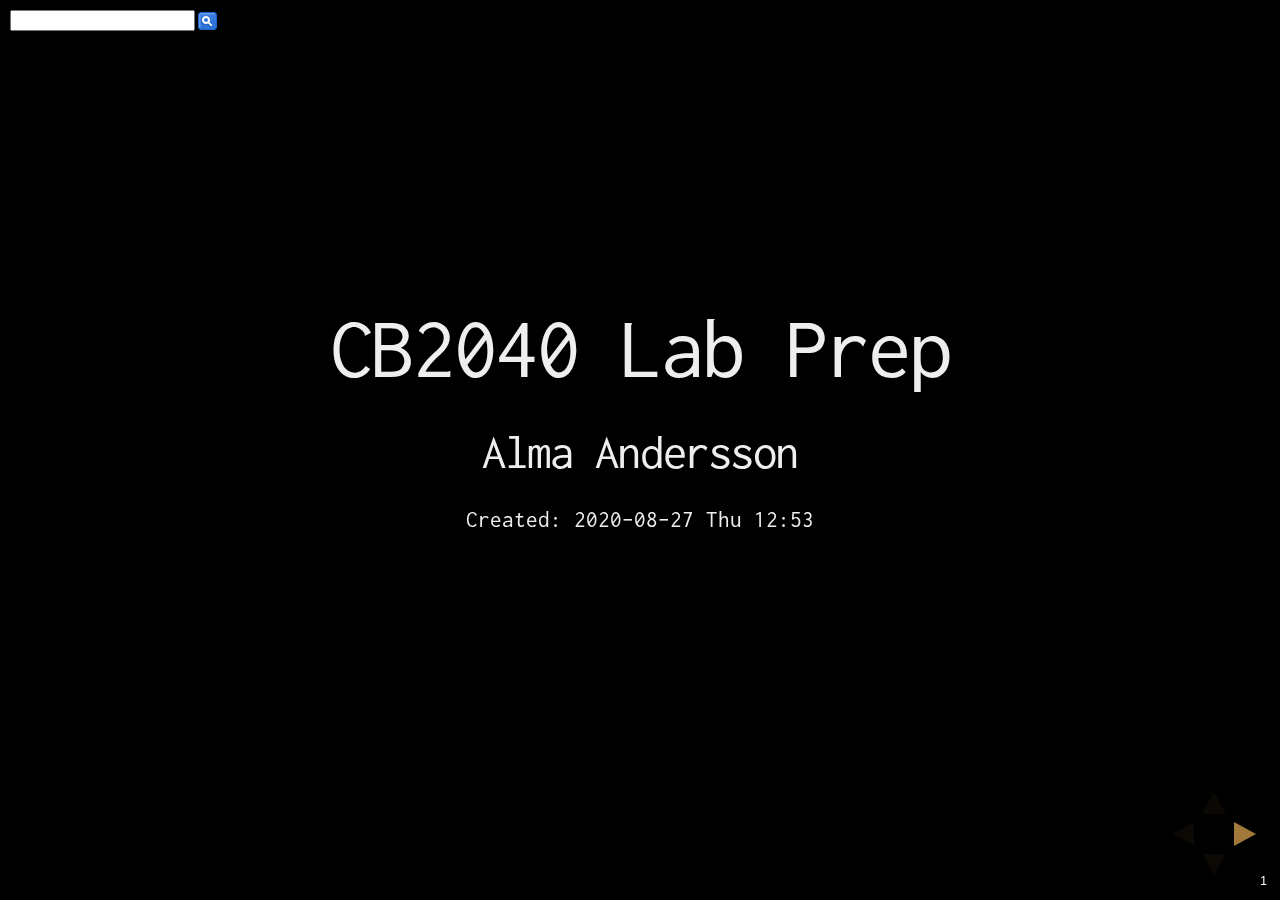
==== docs/index.html @ 029c5f19 "docs" ====
<!DOCTYPE html>
<html lang="en">
<head>
<meta charset="utf-8"/>
<title>CB2040 Lab Prep</title>
<meta name="author" content="Alma Andersson"/>
<style type="text/css">
.underline { text-decoration: underline; }
</style>
<link rel="stylesheet" href="./reveal.js/css/reveal.css"/>

<link rel="stylesheet" href="./reveal.js/css/theme/night.css" id="theme"/>

<link rel="stylesheet" href="./center.css"/>

<!-- If the query includes 'print-pdf', include the PDF print sheet -->
<script>
    if( window.location.search.match( /print-pdf/gi ) ) {
        var link = document.createElement( 'link' );
        link.rel = 'stylesheet';
        link.type = 'text/css';
        link.href = './reveal.js/css/print/pdf.css';
        document.getElementsByTagName( 'head' )[0].appendChild( link );
    }
</script>
</head>
<body>
<div class="reveal">
<div class="slides">
<section id="sec-title-slide">
<h1 class="title">CB2040 Lab Prep</h1><h2 class="author">Alma Andersson</h2><p class="date">Created: 2020-08-27 Thu 12:53</p>
</section>

<section>
<section id="slide-orgf3962ac">
<h2 id="orgf3962ac">Lab course Introduction</h2>
<div class="outline-text-2" id="text-orgf3962ac">
</div>
</section>
<section id="slide-org247c7ba">
<h3 id="org247c7ba">Teaching assistants</h3>
<p>
There are 3 of us, all working at the dept. of Gene Technology    
</p>

<ul>
<li>Alma Andersson (almaan@kth.se)</li>
<li>Ludvig Larsson (ludvig.larsson@scilifelab.se)</li>
<li>Sami Saarenpää (sami.saarenpaa@scilifelab.se)</li>

</ul>


<div class="figure">
<p><img src="./images/tas.png" alt="tas.png" />
</p>
</div>

<p>
Emails are welcome, but hands-on help with the exercises will be limited to the lab
sessions.
</p>

<p>
<b><b>NOTE</b></b>: Tag emails with [CB2040] in the subject line.<br />
For example: <i>"[CB2040] Question about lab 2"</i>
</p>

</section>
<section id="slide-org6267ace">
<h3 id="org6267ace">Setup</h3>
<p>
There are 4 labs in total, one "main TA" for each:
</p>
<ol>
<li data-fragment-index="1" class="fragment fade-in">Introduction to R [Alma]</li>
<li data-fragment-index="2" class="fragment fade-in">Bulk RNA-seq analysis [Sami]</li>
<li data-fragment-index="3" class="fragment fade-in">Single Cell RNA-seq analysis [Ludvig]</li>
<li data-fragment-index="4" class="fragment fade-in">Spatial Transcriptomics analysis [Alma]</li>

</ol>

<p>
All labs are in R, we assume that you have:
</p>
<ul>
<li class="fragment fade-in">access to a computer</li>
<li class="fragment fade-in"><b><b>no prior</b></b> knowledge of R</li>
<li class="fragment fade-in">some familiarity with the <font color="lightgreen">terminal</font></li>

</ul>

</section>
<section id="slide-org08239c1">
<h3 id="org08239c1">Formalities</h3>
<p>
<b>Workflow:</b>
</p>
<ul>
<li class="fragment fade-in">Labs are written in R markdown (more on this later)</li>
<li class="fragment fade-in">Download exercises &#x2013;&gt; modify files in-place &#x2013;&gt; hand in modified file</li>
<li class="fragment fade-in">You hand in the modified file via <b><b>Canvas</b></b></li>

</ul>

<p>
<b>Deadlines:</b>
</p>
<ul>
<li class="fragment fade-in">Hand-in: 1 week after lab session</li>
<li class="fragment fade-in">Grading : 1 week after hand-in deadline</li>
<li class="fragment fade-in">Revision : 1 week after correction deadline</li>

</ul>

<p class="fragment (fade-in) :frag_idx(3)">
<i>NOTE:</i> Late reports will be corrected, but you will get a set of
additional exercises to solve. An incomplete report
is also considered late.
</p>

<p>
<b>Working in pairs:</b>
</p>
<ul>
<li class="fragment fade-in">OK!</li>
<li class="fragment fade-in">hand in <i>identical</i> copies</li>
<li class="fragment fade-in">both names should be stated in file</li>
<li class="fragment fade-in">state in comment who you worked together with</li>

</ul>

</section>
<section id="slide-orga2425ae">
<h3 id="orga2425ae">Finding Information</h3>
<p>
All information you need will be found at:<br />
</p>
<p target="&quot;blank&quot;">
<a href="https://github.com/almaan/genetech" target="&quot;blank&quot;">https://github.com/almaan/genetech</a>
</p>

<ul>
<li>I will refer to this as "the course repo".</li>
<li>Bookmark or save the link, we will be using it today</li>
<li>This presentation is there as well, at: <i><code>https://github.com/almaan/genetech/docs/index.html</code></i></li>

</ul>

</section>
</section>
<section>
<section id="slide-orgbe2ae47">
<h2 id="orgbe2ae47">R</h2>
<div class="outline-text-2" id="text-orgbe2ae47">
</div>
</section>
<section id="slide-org9e03aef">
<h3 id="org9e03aef">What?</h3>
<ul>
<li class="fragment fade-in">Programming language for "statistical computing"</li>
<li class="fragment fade-in">Released in 1993</li>
<li class="fragment fade-in">Open Source &#x2013;&gt; we like free stuff!</li>
<li class="fragment fade-in">More than 15,000 additional packages! (add-ons)</li>
<li class="fragment fade-in">Interpreted language &#x2013;&gt; very easy to work with!</li>

</ul>

<ul><li class="fragment fade-in visible" style="list-style-type:none;">
<p>
Example C++ : Compiled language
</p>
<div class="org-src-container">

<pre  class="src src-c++"><span style="color: #447799;">std</span>::<span style="color: #ffb964;">vector</span><span style="color: #8c8c8c;">&lt;</span><span style="color: #ffb964;">double</span><span style="color: #8c8c8c;">&gt;</span> <span style="color: #cf6a4c;">vec1</span> = <span style="color: #8c8c8c;">{</span><span style="color: #447799;">1</span>,<span style="color: #447799;">2</span>,<span style="color: #447799;">3</span>,<span style="color: #447799;">4</span><span style="color: #8c8c8c;">}</span>;
<span style="color: #447799;">std</span>::<span style="color: #ffb964;">vector</span><span style="color: #8c8c8c;">&lt;</span><span style="color: #ffb964;">double</span><span style="color: #8c8c8c;">&gt;</span> <span style="color: #cf6a4c;">vec2</span> = <span style="color: #8c8c8c;">{</span><span style="color: #447799;">5</span>,<span style="color: #447799;">6</span>,<span style="color: #447799;">7</span>,<span style="color: #447799;">8</span><span style="color: #8c8c8c;">}</span>;
<span style="color: #ffb964;">double</span> <span style="color: #cf6a4c;">prod</span> = <span style="color: #447799;">0</span>;

<span style="color: #8197bf;">for</span> <span style="color: #8c8c8c;">(</span><span style="color: #ffb964;">int</span> <span style="color: #cf6a4c;">i</span> = <span style="color: #447799;">0</span>; i&lt;= vec1.size<span style="color: #93a8c6;">()</span>; i++<span style="color: #8c8c8c;">){</span>
  prod += vec1<span style="color: #93a8c6;">[</span>i<span style="color: #93a8c6;">]</span>*vec2<span style="color: #93a8c6;">[</span>i<span style="color: #93a8c6;">]</span>;
<span style="color: #8c8c8c;">}</span>
</pre>
</div>
<p>
Example R : Interpreted language
</p>
<div class="org-src-container">

<pre  class="src src-R">vec1 <span style="color: #447799;">&lt;-</span> c<span style="color: #8c8c8c;">(</span><span style="color: #447799;">1</span>,<span style="color: #447799;">2</span>,<span style="color: #447799;">3</span>,<span style="color: #447799;">4</span><span style="color: #8c8c8c;">)</span>
vec2 <span style="color: #447799;">&lt;-</span> c<span style="color: #8c8c8c;">(</span><span style="color: #447799;">5</span>,<span style="color: #447799;">6</span>,<span style="color: #447799;">7</span>,<span style="color: #447799;">8</span><span style="color: #8c8c8c;">)</span>
prod <span style="color: #447799;">&lt;-</span> vec1 <span style="color: #447799;">%*%</span>vec2
</pre>
</div>
</li></ul>

</section>
<section id="slide-orgd214b4b">
<h3 id="orgd214b4b">Why?</h3>
<ul>
<li data-fragment-index="1" class="fragment fade-in">One the most popular languages within the bioinformatic community</li>
<li data-fragment-index="2" class="fragment fade-in">Extremely well designed for "<i>data wrangling</i>"</li>
<li data-fragment-index="3" class="fragment fade_in">Has a <b><b>huge</b></b> ecosystem of packages for bioinformatic analysis</li>
<li data-fragment-index="4" class="fragment fade-in">Superior graphics system (ggplot) - don't underestimate this&#x2026;</li>
<li data-fragment-index="5" class="fragment fade-in">We believe it will give you an attractive and useful set of skills</li>

</ul>

<p>
<span style="font-size:14px;font-style:italic">Sidenote: I hate R...</span>
</p>

</section>
<section id="slide-orgd0f98a7">
<h3 id="orgd0f98a7">Installation</h3>
<p>
We will start by installing R, to do this:
</p>
<ol>
<li>Goto the course repo</li>
<li>Find the section "R - a primer"</li>
<li>Click the link listed after "Download R"</li>
<li>Choose the proper OS and follow the instructions</li>

</ol>

<p>
To test if you have a successfull install:
Open up the terminal and type "R", then press ENTER<br />
<br />
You should see something like:
</p>
<pre  class="example">
almz :: teaching/genetech » R

R version 3.6.1 (2019-07-05) -- "Action of the Toes"
Copyright (C) 2019 The R Foundation for Statistical Computing
Platform: x86_64-redhat-linux-gnu (64-bit)

R is free software and comes with ABSOLUTELY NO WARRANTY.
You are welcome to redistribute it under certain conditions.
Type 'license()' or 'licence()' for distribution details.

  Natural language support but running in an English locale

R is a collaborative project with many contributors.
Type 'contributors()' for more information and
'citation()' on how to cite R or R packages in publications.

Type 'demo()' for some demos, 'help()' for on-line help, or
'help.start()' for an HTML browser interface to help.
Type 'q()' to quit R.

&gt; 
</pre>

</section>
</section>
<section>
<section id="slide-orgb84fb59">
<h2 id="orgb84fb59">Rstudio</h2>
<div class="outline-text-2" id="text-orgb84fb59">
</div>
</section>
<section id="slide-org05df1ef">
<h3 id="org05df1ef">What is it?</h3>
<ul>
<li class="fragment fade-in">When editing code it's common to use an IDE (<i>Integrated Development Environment</i>)</li>
<li class="fragment fade-in">IDEs are designed to facilitate programming; there are plenty of them</li>
<li class="fragment fade-in">Personal favorite is Emacs (first release 1976)</li>
<li class="fragment fade-in">We will be using <font color="orange">Rstudio</font>, an IDE specifically designed for R; also very user friendly</li>
<li class="fragment fade-in">In short, Rstudio is the tool you will be using to <i>edit</i> the code.</li>

</ul>

</section>
<section id="slide-org5b965a5">
<h3 id="org5b965a5">Installation</h3>
<p>
To install Rstudio, follow the steps below:
</p>

<ol>
<li>Head back to the course repo and the "<i>R - a primer</i>" section</li>
<li>Click the link listed after "<i>Download Rstudio</i>"</li>
<li>Choose the proper OS and follow the instructions</li>
<li>Shout at me if you experience issues!</li>

</ol>
<p>
<br />
If you have a successful install, the Rstudio program should be available for you to open. The icon looks something like:<br />
</p>
<p width="40%">
<img src="https://helloacm.com/wp-content/uploads/2017/10/R-studio.png" alt="R-studio.png" width="40%" />
<br />
If you don't have a GUI - from the terminal, type in "rstudio" and the program should open up
</p>

</section>
<section id="slide-orgafcc19f">
<h3 id="orgafcc19f">Customizing Rstudio</h3>
<p>
To give you an idea of how Rstudio works, we'll give it a quick look.<br />
<br />
So, <b><b>Open up Rstudio</b></b>.<br />
<br />
There are a lot of things you can customize, for example: <i>color schemes, fonts, pane layouts, keybindings etc.</i>
<br />
To change any of these : <i>Tools&#x2013;&gt;Global Options</i>
</p>

</section>
<section id="slide-orgb547b93">
<h4 id="orgb547b93">Pane Layout</h4>
<p>
You may use whatever settings you want, but I recommend - to make things
easy - that you use the same pane layout as me:
</p>

<div class="figure">
<p><img src="./images/pane-layout.png" alt="pane-layout.png" width="40%" />
</p>
</div>

</section>
<section id="slide-org3c8b37e">
<h3 id="org3c8b37e">Orienting Rstudio</h3>
<ul>
<li>Create a new file by: <i>File &#x2013;&gt; New File &#x2013;&gt; R Script</i></li>
<li>You should see something like this:</li>

</ul>

<div class="figure">
<p><img src="./images/rstudio-show.png" alt="rstudio-show.png" width="60%" />
</p>
</div>
<ul>
<li>There are some key features I want to point out: <b><b><font color="orange"> Source, Console, Terminal, and Environment</font></b></b></li>
<li>One more feature (knitting) that I will come back to</li>

</ul>

</section>
</section>
<section>
<section id="slide-orge5c5454">
<h2 id="orge5c5454">The Labs</h2>
<div class="outline-text-2" id="text-orge5c5454">
</div>
</section>
<section id="slide-org5bc9147">
<h3 id="org5bc9147">Accessing the material</h3>
<p>
<b><b>Git and GitHub</b></b><br />
</p>
<ul>
<li>All the lab material is hosted at github (the course repo).</li>
<li><b><b>Git</b></b> is a system for distributed version control - github is one (nice) interface connected to it</li>
<li>github is widely used among bioinformaticians and computational biologist, I host all my software there</li>

</ul>
<p>
<br />
<b><b>Download</b></b><br />
To create a local copy of the labs on your own computer:
</p>
<ol>
<li>Open a terminal window</li>
<li>change to a directory  where you want the copy to be created</li>
<li>Run the command:</li>

</ol>
<div class="org-src-container">

<pre  class="src src-bash">git clone https://github.com/almaan/genetech.git
</pre>
</div>

<p>
You should now have a folder called <b><b>genetech</b></b> in your directory. Make sure such is the case.
</p>

</section>
<section id="slide-orga7ecb20">
<h3 id="orga7ecb20">Installing packages</h3>
<p>
<br />
</p>
<ul>
<li>Packages allows you to execute complex actions without the need to write 1000 of lines of code &#x2013;&gt; NICE!</li>
<li>Dependencies between packages can cause <b><b>a lot</b></b> of errors &#x2013;&gt; HEADACHES..</li>
<li>I have written an installation script that should take care of this for you (fingers crossed..)</li>

</ul>

<p>
<br />
</p>
<ol>
<li>In a terminal, go to <i>"<code>genetech/labs/pre</code>"</i></li>
<li>Execute the following command:</li>

</ol>
<div class="org-src-container">

<pre  class="src src-R">Rscript --vanilla ./install-packages.R
</pre>
</div>

</section>
<section id="slide-orgd8e315d">
<h3 id="orgd8e315d">Working with the code</h3>
<p>
To get an idea of how you work with the code, we will have a look at Lab 1
</p>
<ul>
<li>Go to Rstudio</li>
<li>Do <i>File&#x2013;&gt;Open File</i></li>
<li>Choose the file <i>"<code>genetech/labs/ex1/main.Rmd</code>"</i></li>

</ul>

</section>
<section id="slide-org5cefea8">
<h4 id="org5cefea8">Changing author name</h4>
<p>
At the top of the file you will see:
</p>

<div class="org-src-container">

<pre  class="src src-yaml"><span style="color: #888888; font-style: italic;">---</span>
<span style="color: #cf6a4c;">title</span>: <span style="color: #99ad6a;">"Lab 1 - Introduction to R"</span>
<span style="color: #cf6a4c;">author</span>: <span style="color: #99ad6a;">"Alma Andersson"</span>
<span style="color: #cf6a4c;">date</span>: <span style="color: #99ad6a;">"11-09-2020"</span>
<span style="color: #cf6a4c;">output</span>:
  <span style="color: #cf6a4c;">tufte::tufte_html</span>: default 
<span style="color: #888888; font-style: italic;">---</span>
</pre>
</div>

<p>
Change the author field to your name(s)
</p>

</section>
<section id="slide-org21af9af">
<h4 id="org21af9af">Code chunks</h4>
<p>
<br />
</p>
<div class="org-src-container">

<pre  class="src src-rmd">{r,eval = TRUE, echo=TRUE}
# bind the values 1337 to the variable fancy_name_1
fancy_name_1 &lt;- 1337
# print fancy_name_1
print(sprintf("fancy_name_1 is : %d",fancy_name_1))
</pre>
</div>

<ul>
<li>The "boxes" with code are called <font color="orange">chunks</font>.</li>
<li>If you "run" a chunk (press green arrow) variables will be stored in memory</li>
<li>This is where you will put in code (when prompted)</li>
<li>Don't change the settings (in curly brackets)</li>

</ul>


</section>
<section id="slide-org75f5bb5">
<h4 id="org75f5bb5">Knitting</h4>
<ul>
<li>R markdown &#x2013;&gt; {easy} &#x2013;&gt; html and pdf documents.</li>
<li>This process is called <i>knitting</i></li>
<li>To knit your document, press the <b><b>yarn symbol</b></b> that says "<b><b>Knit</b></b>"</li>
<li>Your rendered document should show up in the "<i>View</i>" pane</li>
<li>You should <b><b>always</b></b> hand in a knitted report (html)</li>
<li>If your document does not knit successfully, something is wrong.</li>

</ul>

</section>
<section id="slide-org99118ff">
<h4 id="org99118ff">Knitting - a demo</h4>
<p>
<video controls src="file:///home/alma/Documents/PhD/teaching/genetech/presentation/vids/knit.mp4"></video>
</p>
</section>
</section>
</div>
</div>
<script src="./reveal.js/lib/js/head.min.js"></script>
<script src="./reveal.js/js/reveal.js"></script>
<script>
// Full list of configuration options available here:
// https://github.com/hakimel/reveal.js#configuration
Reveal.initialize({

controls: true,
progress: true,
history: false,
center: true,
slideNumber: 'c',
rollingLinks: false,
keyboard: true,
mouseWheel: false,
fragmentInURL: false,
hashOneBasedIndex: false,
pdfSeparateFragments: true,

overview: true,

theme: Reveal.getQueryHash().theme, // available themes are in /css/theme
transition: Reveal.getQueryHash().transition || 'slide', // see README of reveal.js for options
transitionSpeed: 'default',

// Optional libraries used to extend reveal.js
dependencies: [
 { src: './reveal.js/plugin/markdown/marked.js', condition: function() { return !!document.querySelector( '[data-markdown]' ); } },
 { src: './reveal.js/plugin/markdown/markdown.js', condition: function() { return !!document.querySelector( '[data-markdown]' ); } },
 { src: './reveal.js/plugin/notes/notes.js', async: true, condition: function() { return !!document.body.classList; } },
 { src: './reveal.js/plugin/search/search.js', async: true, condition: function() { return !!document.body.classList; } },
 { src: './reveal.js/plugin/zoom-js/zoom.js', async: true, condition: function() { return !!document.body.classList; } }]

});
</script>
</body>
</html>
---- docs/reveal.js/css/reveal.css ----
/*!
 * reveal.js
 * http://lab.hakim.se/reveal-js
 * MIT licensed
 *
 * Copyright (C) 2016 Hakim El Hattab, http://hakim.se
 */
/*********************************************
 * RESET STYLES
 *********************************************/
.reveal section img { background:none; border:none; box-shadow:none; }
li {text-align:center;top: 3px;list-style-type: none;}

html, body, .reveal div, .reveal span, .reveal applet, .reveal object, .reveal iframe,
.reveal h1, .reveal h2, .reveal h3, .reveal h4, .reveal h5, .reveal h6, .reveal p, .reveal blockquote, .reveal pre,
.reveal a, .reveal abbr, .reveal acronym, .reveal address, .reveal big, .reveal cite, .reveal code,
.reveal del, .reveal dfn, .reveal em, .reveal img, .reveal ins, .reveal kbd, .reveal q, .reveal s, .reveal samp,
.reveal small, .reveal strike, .reveal strong, .reveal sub, .reveal sup, .reveal tt, .reveal var,
.reveal b, .reveal u, .reveal center,
.reveal dl, .reveal dt, .reveal dd, .reveal ol, .reveal ul, .reveal li,
.reveal fieldset, .reveal form, .reveal label, .reveal legend,
.reveal table, .reveal caption, .reveal tbody, .reveal tfoot, .reveal thead, .reveal tr, .reveal th, .reveal td,
.reveal article, .reveal aside, .reveal canvas, .reveal details, .reveal embed,
.reveal figure, .reveal figcaption, .reveal footer, .reveal header, .reveal hgroup,
.reveal menu, .reveal nav, .reveal output, .reveal ruby, .reveal section, .reveal summary,
.reveal time, .reveal mark, .reveal audio, .reveal video {
  margin: 0;
  padding: 0;
  border: 0;
  font-size: 100%;
  font: inherit;
  vertical-align: baseline; }

.reveal article, .reveal aside, .reveal details, .reveal figcaption, .reveal figure,
.reveal footer, .reveal header, .reveal hgroup, .reveal menu, .reveal nav, .reveal section {
  display: block; }

/*********************************************
 * GLOBAL STYLES
 *********************************************/
html,
body {
  width: 100%;
  height: 100%;
  overflow: hidden; }

body {
  position: relative;
  line-height: 1;
  background-color: #fff;
  color: #000; }

/*********************************************
 * VIEW FRAGMENTS
 *********************************************/
.reveal .slides section .fragment {
  opacity: 0;
  visibility: hidden;
  -webkit-transition: all .2s ease;
          transition: all .2s ease; }
  .reveal .slides section .fragment.visible {
    opacity: 1;
    visibility: visible; }

.reveal .slides section .fragment.grow {
  opacity: 1;
  visibility: visible; }
  .reveal .slides section .fragment.grow.visible {
    -webkit-transform: scale(1.3);
            transform: scale(1.3); }

.reveal .slides section .fragment.shrink {
  opacity: 1;
  visibility: visible; }
  .reveal .slides section .fragment.shrink.visible {
    -webkit-transform: scale(0.7);
            transform: scale(0.7); }

.reveal .slides section .fragment.zoom-in {
  -webkit-transform: scale(0.1);
          transform: scale(0.1); }
  .reveal .slides section .fragment.zoom-in.visible {
    -webkit-transform: none;
            transform: none; }

.reveal .slides section .fragment.fade-out {
  opacity: 1;
  visibility: visible; }
  .reveal .slides section .fragment.fade-out.visible {
    opacity: 0;
    visibility: hidden; }

.reveal .slides section .fragment.semi-fade-out {
  opacity: 1;
  visibility: visible; }
  .reveal .slides section .fragment.semi-fade-out.visible {
    opacity: 0.5;
    visibility: visible; }

.reveal .slides section .fragment.strike {
  opacity: 1;
  visibility: visible; }
  .reveal .slides section .fragment.strike.visible {
    text-decoration: line-through; }

.reveal .slides section .fragment.fade-up {
  -webkit-transform: translate(0, 20%);
          transform: translate(0, 20%); }
  .reveal .slides section .fragment.fade-up.visible {
    -webkit-transform: translate(0, 0);
            transform: translate(0, 0); }

.reveal .slides section .fragment.fade-down {
  -webkit-transform: translate(0, -20%);
          transform: translate(0, -20%); }
  .reveal .slides section .fragment.fade-down.visible {
    -webkit-transform: translate(0, 0);
            transform: translate(0, 0); }

.reveal .slides section .fragment.fade-right {
  -webkit-transform: translate(-20%, 0);
          transform: translate(-20%, 0); }
  .reveal .slides section .fragment.fade-right.visible {
    -webkit-transform: translate(0, 0);
            transform: translate(0, 0); }

.reveal .slides section .fragment.fade-left {
  -webkit-transform: translate(20%, 0);
          transform: translate(20%, 0); }
  .reveal .slides section .fragment.fade-left.visible {
    -webkit-transform: translate(0, 0);
            transform: translate(0, 0); }

.reveal .slides section .fragment.current-visible {
  opacity: 0;
  visibility: hidden; }
  .reveal .slides section .fragment.current-visible.current-fragment {
    opacity: 1;
    visibility: visible; }

.reveal .slides section .fragment.highlight-red,
.reveal .slides section .fragment.highlight-current-red,
.reveal .slides section .fragment.highlight-green,
.reveal .slides section .fragment.highlight-current-green,
.reveal .slides section .fragment.highlight-blue,
.reveal .slides section .fragment.highlight-current-blue {
  opacity: 1;
  visibility: visible; }

.reveal .slides section .fragment.highlight-red.visible {
  color: #ff2c2d; }

.reveal .slides section .fragment.highlight-green.visible {
  color: #17ff2e; }

.reveal .slides section .fragment.highlight-blue.visible {
  color: #1b91ff; }

.reveal .slides section .fragment.highlight-current-red.current-fragment {
  color: #ff2c2d; }

.reveal .slides section .fragment.highlight-current-green.current-fragment {
  color: #17ff2e; }

.reveal .slides section .fragment.highlight-current-blue.current-fragment {
  color: #1b91ff; }

/*********************************************
 * DEFAULT ELEMENT STYLES
 *********************************************/
/* Fixes issue in Chrome where italic fonts did not appear when printing to PDF */
.reveal:after {
  content: '';
  font-style: italic; }

.reveal iframe {
  z-index: 1; }

/** Prevents layering issues in certain browser/transition combinations */
.reveal a {
  position: relative; }

.reveal .stretch {
  max-width: none;
  max-height: none; }

.reveal pre.stretch code {
  height: 100%;
  max-height: 100%;
  box-sizing: border-box; }

/*********************************************
 * CONTROLS
 *********************************************/
.reveal .controls {
  display: none;
  position: fixed;
  width: 110px;
  height: 110px;
  z-index: 30;
  right: 10px;
  bottom: 10px;
  -webkit-user-select: none; }

.reveal .controls button {
  padding: 0;
  position: absolute;
  opacity: 0.05;
  width: 0;
  height: 0;
  background-color: transparent;
  border: 12px solid transparent;
  -webkit-transform: scale(0.9999);
          transform: scale(0.9999);
  -webkit-transition: all 0.2s ease;
          transition: all 0.2s ease;
  -webkit-appearance: none;
  -webkit-tap-highlight-color: transparent; }

.reveal .controls .enabled {
  opacity: 0.7;
  cursor: pointer; }

.reveal .controls .enabled:active {
  margin-top: 1px; }

.reveal .controls .navigate-left {
  top: 42px;
  border-right-width: 22px;
  border-right-color: #000; }

.reveal .controls .navigate-left.fragmented {
  opacity: 0.3; }

.reveal .controls .navigate-right {
  left: 74px;
  top: 42px;
  border-left-width: 22px;
  border-left-color: #000; }

.reveal .controls .navigate-right.fragmented {
  opacity: 0.3; }

.reveal .controls .navigate-up {
  left: 42px;
  border-bottom-width: 22px;
  border-bottom-color: #000; }

.reveal .controls .navigate-up.fragmented {
  opacity: 0.3; }

.reveal .controls .navigate-down {
  left: 42px;
  top: 74px;
  border-top-width: 22px;
  border-top-color: #000; }

.reveal .controls .navigate-down.fragmented {
  opacity: 0.3; }

/*********************************************
 * PROGRESS BAR
 *********************************************/
.reveal .progress {
  position: fixed;
  display: none;
  height: 3px;
  width: 100%;
  bottom: 0;
  left: 0;
  z-index: 10;
  background-color: rgba(0, 0, 0, 0.2); }

.reveal .progress:after {
  content: '';
  display: block;
  position: absolute;
  height: 20px;
  width: 100%;
  top: -20px; }

.reveal .progress span {
  display: block;
  height: 100%;
  width: 0px;
  background-color: #000;
  -webkit-transition: width 800ms cubic-bezier(0.26, 0.86, 0.44, 0.985);
          transition: width 800ms cubic-bezier(0.26, 0.86, 0.44, 0.985); }

/*********************************************
 * SLIDE NUMBER
 *********************************************/
.reveal .slide-number {
  position: fixed;
  display: block;
  right: 8px;
  bottom: 8px;
  z-index: 31;
  font-family: Helvetica, sans-serif;
  font-size: 12px;
  line-height: 1;
  color: #fff;
  background-color: rgba(0, 0, 0, 0.4);
  padding: 5px; }

.reveal .slide-number-delimiter {
  margin: 0 3px; }

/*********************************************
 * SLIDES
 *********************************************/
.reveal {
  position: relative;
  width: 100%;
  height: 100%;
  overflow: hidden;
  -ms-touch-action: none;
      touch-action: none; }

.reveal .slides {
  position: absolute;
  width: 100%;
  height: 100%;
  top: 0;
  right: 0;
  bottom: 0;
  left: 0;
  margin: auto;
  overflow: visible;
  z-index: 1;
  text-align: center;
  -webkit-perspective: 600px;
          perspective: 600px;
  -webkit-perspective-origin: 50% 40%;
          perspective-origin: 50% 40%; }

.reveal .slides > section {
  -ms-perspective: 600px; }

.reveal .slides > section,
.reveal .slides > section > section {
  display: none;
  position: absolute;
  width: 100%;
  padding: 20px 0px;
  z-index: 10;
  -webkit-transform-style: preserve-3d;
          transform-style: preserve-3d;
  -webkit-transition: -webkit-transform-origin 800ms cubic-bezier(0.26, 0.86, 0.44, 0.985), -webkit-transform 800ms cubic-bezier(0.26, 0.86, 0.44, 0.985), visibility 800ms cubic-bezier(0.26, 0.86, 0.44, 0.985), opacity 800ms cubic-bezier(0.26, 0.86, 0.44, 0.985);
          transition: transform-origin 800ms cubic-bezier(0.26, 0.86, 0.44, 0.985), transform 800ms cubic-bezier(0.26, 0.86, 0.44, 0.985), visibility 800ms cubic-bezier(0.26, 0.86, 0.44, 0.985), opacity 800ms cubic-bezier(0.26, 0.86, 0.44, 0.985); }

/* Global transition speed settings */
.reveal[data-transition-speed="fast"] .slides section {
  -webkit-transition-duration: 400ms;
          transition-duration: 400ms; }

.reveal[data-transition-speed="slow"] .slides section {
  -webkit-transition-duration: 1200ms;
          transition-duration: 1200ms; }

/* Slide-specific transition speed overrides */
.reveal .slides section[data-transition-speed="fast"] {
  -webkit-transition-duration: 400ms;
          transition-duration: 400ms; }

.reveal .slides section[data-transition-speed="slow"] {
  -webkit-transition-duration: 1200ms;
          transition-duration: 1200ms; }

.reveal .slides > section.stack {
  padding-top: 0;
  padding-bottom: 0; }

.reveal .slides > section.present,
.reveal .slides > section > section.present {
  display: block;
  z-index: 11;
  opacity: 1; }

.reveal.center,
.reveal.center .slides,
.reveal.center .slides section {
  min-height: 0 !important; }

/* Don't allow interaction with invisible slides */
.reveal .slides > section.future,
.reveal .slides > section > section.future,
.reveal .slides > section.past,
.reveal .slides > section > section.past {
  pointer-events: none; }

.reveal.overview .slides > section,
.reveal.overview .slides > section > section {
  pointer-events: auto; }

.reveal .slides > section.past,
.reveal .slides > section.future,
.reveal .slides > section > section.past,
.reveal .slides > section > section.future {
  opacity: 0; }

/*********************************************
 * Mixins for readability of transitions
 *********************************************/
/*********************************************
 * SLIDE TRANSITION
 * Aliased 'linear' for backwards compatibility
 *********************************************/
.reveal.slide section {
  -webkit-backface-visibility: hidden;
          backface-visibility: hidden; }

.reveal .slides > section[data-transition=slide].past,
.reveal .slides > section[data-transition~=slide-out].past,
.reveal.slide .slides > section:not([data-transition]).past {
  -webkit-transform: translate(-150%, 0);
          transform: translate(-150%, 0); }

.reveal .slides > section[data-transition=slide].future,
.reveal .slides > section[data-transition~=slide-in].future,
.reveal.slide .slides > section:not([data-transition]).future {
  -webkit-transform: translate(150%, 0);
          transform: translate(150%, 0); }

.reveal .slides > section > section[data-transition=slide].past,
.reveal .slides > section > section[data-transition~=slide-out].past,
.reveal.slide .slides > section > section:not([data-transition]).past {
  -webkit-transform: translate(0, -150%);
          transform: translate(0, -150%); }

.reveal .slides > section > section[data-transition=slide].future,
.reveal .slides > section > section[data-transition~=slide-in].future,
.reveal.slide .slides > section > section:not([data-transition]).future {
  -webkit-transform: translate(0, 150%);
          transform: translate(0, 150%); }

.reveal.linear section {
  -webkit-backface-visibility: hidden;
          backface-visibility: hidden; }

.reveal .slides > section[data-transition=linear].past,
.reveal .slides > section[data-transition~=linear-out].past,
.reveal.linear .slides > section:not([data-transition]).past {
  -webkit-transform: translate(-150%, 0);
          transform: translate(-150%, 0); }

.reveal .slides > section[data-transition=linear].future,
.reveal .slides > section[data-transition~=linear-in].future,
.reveal.linear .slides > section:not([data-transition]).future {
  -webkit-transform: translate(150%, 0);
          transform: translate(150%, 0); }

.reveal .slides > section > section[data-transition=linear].past,
.reveal .slides > section > section[data-transition~=linear-out].past,
.reveal.linear .slides > section > section:not([data-transition]).past {
  -webkit-transform: translate(0, -150%);
          transform: translate(0, -150%); }

.reveal .slides > section > section[data-transition=linear].future,
.reveal .slides > section > section[data-transition~=linear-in].future,
.reveal.linear .slides > section > section:not([data-transition]).future {
  -webkit-transform: translate(0, 150%);
          transform: translate(0, 150%); }

/*********************************************
 * CONVEX TRANSITION
 * Aliased 'default' for backwards compatibility
 *********************************************/
.reveal .slides > section[data-transition=default].past,
.reveal .slides > section[data-transition~=default-out].past,
.reveal.default .slides > section:not([data-transition]).past {
  -webkit-transform: translate3d(-100%, 0, 0) rotateY(-90deg) translate3d(-100%, 0, 0);
          transform: translate3d(-100%, 0, 0) rotateY(-90deg) translate3d(-100%, 0, 0); }

.reveal .slides > section[data-transition=default].future,
.reveal .slides > section[data-transition~=default-in].future,
.reveal.default .slides > section:not([data-transition]).future {
  -webkit-transform: translate3d(100%, 0, 0) rotateY(90deg) translate3d(100%, 0, 0);
          transform: translate3d(100%, 0, 0) rotateY(90deg) translate3d(100%, 0, 0); }

.reveal .slides > section > section[data-transition=default].past,
.reveal .slides > section > section[data-transition~=default-out].past,
.reveal.default .slides > section > section:not([data-transition]).past {
  -webkit-transform: translate3d(0, -300px, 0) rotateX(70deg) translate3d(0, -300px, 0);
          transform: translate3d(0, -300px, 0) rotateX(70deg) translate3d(0, -300px, 0); }

.reveal .slides > section > section[data-transition=default].future,
.reveal .slides > section > section[data-transition~=default-in].future,
.reveal.default .slides > section > section:not([data-transition]).future {
  -webkit-transform: translate3d(0, 300px, 0) rotateX(-70deg) translate3d(0, 300px, 0);
          transform: translate3d(0, 300px, 0) rotateX(-70deg) translate3d(0, 300px, 0); }

.reveal .slides > section[data-transition=convex].past,
.reveal .slides > section[data-transition~=convex-out].past,
.reveal.convex .slides > section:not([data-transition]).past {
  -webkit-transform: translate3d(-100%, 0, 0) rotateY(-90deg) translate3d(-100%, 0, 0);
          transform: translate3d(-100%, 0, 0) rotateY(-90deg) translate3d(-100%, 0, 0); }

.reveal .slides > section[data-transition=convex].future,
.reveal .slides > section[data-transition~=convex-in].future,
.reveal.convex .slides > section:not([data-transition]).future {
  -webkit-transform: translate3d(100%, 0, 0) rotateY(90deg) translate3d(100%, 0, 0);
          transform: translate3d(100%, 0, 0) rotateY(90deg) translate3d(100%, 0, 0); }

.reveal .slides > section > section[data-transition=convex].past,
.reveal .slides > section > section[data-transition~=convex-out].past,
.reveal.convex .slides > section > section:not([data-transition]).past {
  -webkit-transform: translate3d(0, -300px, 0) rotateX(70deg) translate3d(0, -300px, 0);
          transform: translate3d(0, -300px, 0) rotateX(70deg) translate3d(0, -300px, 0); }

.reveal .slides > section > section[data-transition=convex].future,
.reveal .slides > section > section[data-transition~=convex-in].future,
.reveal.convex .slides > section > section:not([data-transition]).future {
  -webkit-transform: translate3d(0, 300px, 0) rotateX(-70deg) translate3d(0, 300px, 0);
          transform: translate3d(0, 300px, 0) rotateX(-70deg) translate3d(0, 300px, 0); }

/*********************************************
 * CONCAVE TRANSITION
 *********************************************/
.reveal .slides > section[data-transition=concave].past,
.reveal .slides > section[data-transition~=concave-out].past,
.reveal.concave .slides > section:not([data-transition]).past {
  -webkit-transform: translate3d(-100%, 0, 0) rotateY(90deg) translate3d(-100%, 0, 0);
          transform: translate3d(-100%, 0, 0) rotateY(90deg) translate3d(-100%, 0, 0); }

.reveal .slides > section[data-transition=concave].future,
.reveal .slides > section[data-transition~=concave-in].future,
.reveal.concave .slides > section:not([data-transition]).future {
  -webkit-transform: translate3d(100%, 0, 0) rotateY(-90deg) translate3d(100%, 0, 0);
          transform: translate3d(100%, 0, 0) rotateY(-90deg) translate3d(100%, 0, 0); }

.reveal .slides > section > section[data-transition=concave].past,
.reveal .slides > section > section[data-transition~=concave-out].past,
.reveal.concave .slides > section > section:not([data-transition]).past {
  -webkit-transform: translate3d(0, -80%, 0) rotateX(-70deg) translate3d(0, -80%, 0);
          transform: translate3d(0, -80%, 0) rotateX(-70deg) translate3d(0, -80%, 0); }

.reveal .slides > section > section[data-transition=concave].future,
.reveal .slides > section > section[data-transition~=concave-in].future,
.reveal.concave .slides > section > section:not([data-transition]).future {
  -webkit-transform: translate3d(0, 80%, 0) rotateX(70deg) translate3d(0, 80%, 0);
          transform: translate3d(0, 80%, 0) rotateX(70deg) translate3d(0, 80%, 0); }

/*********************************************
 * ZOOM TRANSITION
 *********************************************/
.reveal .slides section[data-transition=zoom],
.reveal.zoom .slides section:not([data-transition]) {
  -webkit-transition-timing-function: ease;
          transition-timing-function: ease; }

.reveal .slides > section[data-transition=zoom].past,
.reveal .slides > section[data-transition~=zoom-out].past,
.reveal.zoom .slides > section:not([data-transition]).past {
  visibility: hidden;
  -webkit-transform: scale(16);
          transform: scale(16); }

.reveal .slides > section[data-transition=zoom].future,
.reveal .slides > section[data-transition~=zoom-in].future,
.reveal.zoom .slides > section:not([data-transition]).future {
  visibility: hidden;
  -webkit-transform: scale(0.2);
          transform: scale(0.2); }

.reveal .slides > section > section[data-transition=zoom].past,
.reveal .slides > section > section[data-transition~=zoom-out].past,
.reveal.zoom .slides > section > section:not([data-transition]).past {
  -webkit-transform: translate(0, -150%);
          transform: translate(0, -150%); }

.reveal .slides > section > section[data-transition=zoom].future,
.reveal .slides > section > section[data-transition~=zoom-in].future,
.reveal.zoom .slides > section > section:not([data-transition]).future {
  -webkit-transform: translate(0, 150%);
          transform: translate(0, 150%); }

/*********************************************
 * CUBE TRANSITION
 *********************************************/
.reveal.cube .slides {
  -webkit-perspective: 1300px;
          perspective: 1300px; }

.reveal.cube .slides section {
  padding: 30px;
  min-height: 700px;
  -webkit-backface-visibility: hidden;
          backface-visibility: hidden;
  box-sizing: border-box; }

.reveal.center.cube .slides section {
  min-height: 0; }

.reveal.cube .slides section:not(.stack):before {
  content: '';
  position: absolute;
  display: block;
  width: 100%;
  height: 100%;
  left: 0;
  top: 0;
  background: rgba(0, 0, 0, 0.1);
  border-radius: 4px;
  -webkit-transform: translateZ(-20px);
          transform: translateZ(-20px); }

.reveal.cube .slides section:not(.stack):after {
  content: '';
  position: absolute;
  display: block;
  width: 90%;
  height: 30px;
  left: 5%;
  bottom: 0;
  background: none;
  z-index: 1;
  border-radius: 4px;
  box-shadow: 0px 95px 25px rgba(0, 0, 0, 0.2);
  -webkit-transform: translateZ(-90px) rotateX(65deg);
          transform: translateZ(-90px) rotateX(65deg); }

.reveal.cube .slides > section.stack {
  padding: 0;
  background: none; }

.reveal.cube .slides > section.past {
  -webkit-transform-origin: 100% 0%;
          transform-origin: 100% 0%;
  -webkit-transform: translate3d(-100%, 0, 0) rotateY(-90deg);
          transform: translate3d(-100%, 0, 0) rotateY(-90deg); }

.reveal.cube .slides > section.future {
  -webkit-transform-origin: 0% 0%;
          transform-origin: 0% 0%;
  -webkit-transform: translate3d(100%, 0, 0) rotateY(90deg);
          transform: translate3d(100%, 0, 0) rotateY(90deg); }

.reveal.cube .slides > section > section.past {
  -webkit-transform-origin: 0% 100%;
          transform-origin: 0% 100%;
  -webkit-transform: translate3d(0, -100%, 0) rotateX(90deg);
          transform: translate3d(0, -100%, 0) rotateX(90deg); }

.reveal.cube .slides > section > section.future {
  -webkit-transform-origin: 0% 0%;
          transform-origin: 0% 0%;
  -webkit-transform: translate3d(0, 100%, 0) rotateX(-90deg);
          transform: translate3d(0, 100%, 0) rotateX(-90deg); }

/*********************************************
 * PAGE TRANSITION
 *********************************************/
.reveal.page .slides {
  -webkit-perspective-origin: 0% 50%;
          perspective-origin: 0% 50%;
  -webkit-perspective: 3000px;
          perspective: 3000px; }

.reveal.page .slides section {
  padding: 30px;
  min-height: 700px;
  box-sizing: border-box; }

.reveal.page .slides section.past {
  z-index: 12; }

.reveal.page .slides section:not(.stack):before {
  content: '';
  position: absolute;
  display: block;
  width: 100%;
  height: 100%;
  left: 0;
  top: 0;
  background: rgba(0, 0, 0, 0.1);
  -webkit-transform: translateZ(-20px);
          transform: translateZ(-20px); }

.reveal.page .slides section:not(.stack):after {
  content: '';
  position: absolute;
  display: block;
  width: 90%;
  height: 30px;
  left: 5%;
  bottom: 0;
  background: none;
  z-index: 1;
  border-radius: 4px;
  box-shadow: 0px 95px 25px rgba(0, 0, 0, 0.2);
  -webkit-transform: translateZ(-90px) rotateX(65deg); }

.reveal.page .slides > section.stack {
  padding: 0;
  background: none; }

.reveal.page .slides > section.past {
  -webkit-transform-origin: 0% 0%;
          transform-origin: 0% 0%;
  -webkit-transform: translate3d(-40%, 0, 0) rotateY(-80deg);
          transform: translate3d(-40%, 0, 0) rotateY(-80deg); }

.reveal.page .slides > section.future {
  -webkit-transform-origin: 100% 0%;
          transform-origin: 100% 0%;
  -webkit-transform: translate3d(0, 0, 0);
          transform: translate3d(0, 0, 0); }

.reveal.page .slides > section > section.past {
  -webkit-transform-origin: 0% 0%;
          transform-origin: 0% 0%;
  -webkit-transform: translate3d(0, -40%, 0) rotateX(80deg);
          transform: translate3d(0, -40%, 0) rotateX(80deg); }

.reveal.page .slides > section > section.future {
  -webkit-transform-origin: 0% 100%;
          transform-origin: 0% 100%;
  -webkit-transform: translate3d(0, 0, 0);
          transform: translate3d(0, 0, 0); }

/*********************************************
 * FADE TRANSITION
 *********************************************/
.reveal .slides section[data-transition=fade],
.reveal.fade .slides section:not([data-transition]),
.reveal.fade .slides > section > section:not([data-transition]) {
  -webkit-transform: none;
          transform: none;
  -webkit-transition: opacity 0.5s;
          transition: opacity 0.5s; }

.reveal.fade.overview .slides section,
.reveal.fade.overview .slides > section > section {
  -webkit-transition: none;
          transition: none; }

/*********************************************
 * NO TRANSITION
 *********************************************/
.reveal .slides section[data-transition=none],
.reveal.none .slides section:not([data-transition]) {
  -webkit-transform: none;
          transform: none;
  -webkit-transition: none;
          transition: none; }

/*********************************************
 * PAUSED MODE
 *********************************************/
.reveal .pause-overlay {
  position: absolute;
  top: 0;
  left: 0;
  width: 100%;
  height: 100%;
  background: black;
  visibility: hidden;
  opacity: 0;
  z-index: 100;
  -webkit-transition: all 1s ease;
          transition: all 1s ease; }

.reveal.paused .pause-overlay {
  visibility: visible;
  opacity: 1; }

/*********************************************
 * FALLBACK
 *********************************************/
.no-transforms {
  overflow-y: auto; }

.no-transforms .reveal .slides {
  position: relative;
  width: 80%;
  height: auto !important;
  top: 0;
  left: 50%;
  margin: 0;
  text-align: center; }

.no-transforms .reveal .controls,
.no-transforms .reveal .progress {
  display: none !important; }

.no-transforms .reveal .slides section {
  display: block !important;
  opacity: 1 !important;
  position: relative !important;
  height: auto;
  min-height: 0;
  top: 0;
  left: -50%;
  margin: 70px 0;
  -webkit-transform: none;
          transform: none; }

.no-transforms .reveal .slides section section {
  left: 0; }

.reveal .no-transition,
.reveal .no-transition * {
  -webkit-transition: none !important;
          transition: none !important; }

/*********************************************
 * PER-SLIDE BACKGROUNDS
 *********************************************/
.reveal .backgrounds {
  position: absolute;
  width: 100%;
  height: 100%;
  top: 0;
  left: 0;
  -webkit-perspective: 600px;
          perspective: 600px; }

.reveal .slide-background {
  display: none;
  position: absolute;
  width: 100%;
  height: 100%;
  opacity: 0;
  visibility: hidden;
  background-color: transparent;
  background-position: 50% 50%;
  background-repeat: no-repeat;
  background-size: cover;
  -webkit-transition: all 800ms cubic-bezier(0.26, 0.86, 0.44, 0.985);
          transition: all 800ms cubic-bezier(0.26, 0.86, 0.44, 0.985); }

.reveal .slide-background.stack {
  display: block; }

.reveal .slide-background.present {
  opacity: 1;
  visibility: visible; }

.print-pdf .reveal .slide-background {
  opacity: 1 !important;
  visibility: visible !important; }

/* Video backgrounds */
.reveal .slide-background video {
  position: absolute;
  width: 100%;
  height: 100%;
  max-width: none;
  max-height: none;
  top: 0;
  left: 0; }

/* Immediate transition style */
.reveal[data-background-transition=none] > .backgrounds .slide-background,
.reveal > .backgrounds .slide-background[data-background-transition=none] {
  -webkit-transition: none;
          transition: none; }

/* Slide */
.reveal[data-background-transition=slide] > .backgrounds .slide-background,
.reveal > .backgrounds .slide-background[data-background-transition=slide] {
  opacity: 1;
  -webkit-backface-visibility: hidden;
          backface-visibility: hidden; }

.reveal[data-background-transition=slide] > .backgrounds .slide-background.past,
.reveal > .backgrounds .slide-background.past[data-background-transition=slide] {
  -webkit-transform: translate(-100%, 0);
          transform: translate(-100%, 0); }

.reveal[data-background-transition=slide] > .backgrounds .slide-background.future,
.reveal > .backgrounds .slide-background.future[data-background-transition=slide] {
  -webkit-transform: translate(100%, 0);
          transform: translate(100%, 0); }

.reveal[data-background-transition=slide] > .backgrounds .slide-background > .slide-background.past,
.reveal > .backgrounds .slide-background > .slide-background.past[data-background-transition=slide] {
  -webkit-transform: translate(0, -100%);
          transform: translate(0, -100%); }

.reveal[data-background-transition=slide] > .backgrounds .slide-background > .slide-background.future,
.reveal > .backgrounds .slide-background > .slide-background.future[data-background-transition=slide] {
  -webkit-transform: translate(0, 100%);
          transform: translate(0, 100%); }

/* Convex */
.reveal[data-background-transition=convex] > .backgrounds .slide-background.past,
.reveal > .backgrounds .slide-background.past[data-background-transition=convex] {
  opacity: 0;
  -webkit-transform: translate3d(-100%, 0, 0) rotateY(-90deg) translate3d(-100%, 0, 0);
          transform: translate3d(-100%, 0, 0) rotateY(-90deg) translate3d(-100%, 0, 0); }

.reveal[data-background-transition=convex] > .backgrounds .slide-background.future,
.reveal > .backgrounds .slide-background.future[data-background-transition=convex] {
  opacity: 0;
  -webkit-transform: translate3d(100%, 0, 0) rotateY(90deg) translate3d(100%, 0, 0);
          transform: translate3d(100%, 0, 0) rotateY(90deg) translate3d(100%, 0, 0); }

.reveal[data-background-transition=convex] > .backgrounds .slide-background > .slide-background.past,
.reveal > .backgrounds .slide-background > .slide-background.past[data-background-transition=convex] {
  opacity: 0;
  -webkit-transform: translate3d(0, -100%, 0) rotateX(90deg) translate3d(0, -100%, 0);
          transform: translate3d(0, -100%, 0) rotateX(90deg) translate3d(0, -100%, 0); }

.reveal[data-background-transition=convex] > .backgrounds .slide-background > .slide-background.future,
.reveal > .backgrounds .slide-background > .slide-background.future[data-background-transition=convex] {
  opacity: 0;
  -webkit-transform: translate3d(0, 100%, 0) rotateX(-90deg) translate3d(0, 100%, 0);
          transform: translate3d(0, 100%, 0) rotateX(-90deg) translate3d(0, 100%, 0); }

/* Concave */
.reveal[data-background-transition=concave] > .backgrounds .slide-background.past,
.reveal > .backgrounds .slide-background.past[data-background-transition=concave] {
  opacity: 0;
  -webkit-transform: translate3d(-100%, 0, 0) rotateY(90deg) translate3d(-100%, 0, 0);
          transform: translate3d(-100%, 0, 0) rotateY(90deg) translate3d(-100%, 0, 0); }

.reveal[data-background-transition=concave] > .backgrounds .slide-background.future,
.reveal > .backgrounds .slide-background.future[data-background-transition=concave] {
  opacity: 0;
  -webkit-transform: translate3d(100%, 0, 0) rotateY(-90deg) translate3d(100%, 0, 0);
          transform: translate3d(100%, 0, 0) rotateY(-90deg) translate3d(100%, 0, 0); }

.reveal[data-background-transition=concave] > .backgrounds .slide-background > .slide-background.past,
.reveal > .backgrounds .slide-background > .slide-background.past[data-background-transition=concave] {
  opacity: 0;
  -webkit-transform: translate3d(0, -100%, 0) rotateX(-90deg) translate3d(0, -100%, 0);
          transform: translate3d(0, -100%, 0) rotateX(-90deg) translate3d(0, -100%, 0); }

.reveal[data-background-transition=concave] > .backgrounds .slide-background > .slide-background.future,
.reveal > .backgrounds .slide-background > .slide-background.future[data-background-transition=concave] {
  opacity: 0;
  -webkit-transform: translate3d(0, 100%, 0) rotateX(90deg) translate3d(0, 100%, 0);
          transform: translate3d(0, 100%, 0) rotateX(90deg) translate3d(0, 100%, 0); }

/* Zoom */
.reveal[data-background-transition=zoom] > .backgrounds .slide-background,
.reveal > .backgrounds .slide-background[data-background-transition=zoom] {
  -webkit-transition-timing-function: ease;
          transition-timing-function: ease; }

.reveal[data-background-transition=zoom] > .backgrounds .slide-background.past,
.reveal > .backgrounds .slide-background.past[data-background-transition=zoom] {
  opacity: 0;
  visibility: hidden;
  -webkit-transform: scale(16);
          transform: scale(16); }

.reveal[data-background-transition=zoom] > .backgrounds .slide-background.future,
.reveal > .backgrounds .slide-background.future[data-background-transition=zoom] {
  opacity: 0;
  visibility: hidden;
  -webkit-transform: scale(0.2);
          transform: scale(0.2); }

.reveal[data-background-transition=zoom] > .backgrounds .slide-background > .slide-background.past,
.reveal > .backgrounds .slide-background > .slide-background.past[data-background-transition=zoom] {
  opacity: 0;
  visibility: hidden;
  -webkit-transform: scale(16);
          transform: scale(16); }

.reveal[data-background-transition=zoom] > .backgrounds .slide-background > .slide-background.future,
.reveal > .backgrounds .slide-background > .slide-background.future[data-background-transition=zoom] {
  opacity: 0;
  visibility: hidden;
  -webkit-transform: scale(0.2);
          transform: scale(0.2); }

/* Global transition speed settings */
.reveal[data-transition-speed="fast"] > .backgrounds .slide-background {
  -webkit-transition-duration: 400ms;
          transition-duration: 400ms; }

.reveal[data-transition-speed="slow"] > .backgrounds .slide-background {
  -webkit-transition-duration: 1200ms;
          transition-duration: 1200ms; }

/*********************************************
 * OVERVIEW
 *********************************************/
.reveal.overview {
  -webkit-perspective-origin: 50% 50%;
          perspective-origin: 50% 50%;
  -webkit-perspective: 700px;
          perspective: 700px; }
  .reveal.overview .slides section {
    height: 100%;
    top: 0 !important;
    opacity: 1 !important;
    overflow: hidden;
    visibility: visible !important;
    cursor: pointer;
    box-sizing: border-box; }
  .reveal.overview .slides section:hover,
  .reveal.overview .slides section.present {
    outline: 10px solid rgba(150, 150, 150, 0.4);
    outline-offset: 10px; }
  .reveal.overview .slides section .fragment {
    opacity: 1;
    -webkit-transition: none;
            transition: none; }
  .reveal.overview .slides section:after,
  .reveal.overview .slides section:before {
    display: none !important; }
  .reveal.overview .slides > section.stack {
    padding: 0;
    top: 0 !important;
    background: none;
    outline: none;
    overflow: visible; }
  .reveal.overview .backgrounds {
    -webkit-perspective: inherit;
            perspective: inherit; }
  .reveal.overview .backgrounds .slide-background {
    opacity: 1;
    visibility: visible;
    outline: 10px solid rgba(150, 150, 150, 0.1);
    outline-offset: 10px; }

.reveal.overview .slides section,
.reveal.overview-deactivating .slides section {
  -webkit-transition: none;
          transition: none; }

.reveal.overview .backgrounds .slide-background,
.reveal.overview-deactivating .backgrounds .slide-background {
  -webkit-transition: none;
          transition: none; }

.reveal.overview-animated .slides {
  -webkit-transition: -webkit-transform 0.4s ease;
          transition: transform 0.4s ease; }

/*********************************************
 * RTL SUPPORT
 *********************************************/
.reveal.rtl .slides,
.reveal.rtl .slides h1,
.reveal.rtl .slides h2,
.reveal.rtl .slides h3,
.reveal.rtl .slides h4,
.reveal.rtl .slides h5,
.reveal.rtl .slides h6 {
  direction: rtl;
  font-family: sans-serif; }

.reveal.rtl pre,
.reveal.rtl code {
  direction: ltr; }

.reveal.rtl ol,
.reveal.rtl ul {
  text-align: right; }

.reveal.rtl .progress span {
  float: right; }

/*********************************************
 * PARALLAX BACKGROUND
 *********************************************/
.reveal.has-parallax-background .backgrounds {
  -webkit-transition: all 0.8s ease;
          transition: all 0.8s ease; }

/* Global transition speed settings */
.reveal.has-parallax-background[data-transition-speed="fast"] .backgrounds {
  -webkit-transition-duration: 400ms;
          transition-duration: 400ms; }

.reveal.has-parallax-background[data-transition-speed="slow"] .backgrounds {
  -webkit-transition-duration: 1200ms;
          transition-duration: 1200ms; }

/*********************************************
 * LINK PREVIEW OVERLAY
 *********************************************/
.reveal .overlay {
  position: absolute;
  top: 0;
  left: 0;
  width: 100%;
  height: 100%;
  z-index: 1000;
  background: rgba(0, 0, 0, 0.9);
  opacity: 0;
  visibility: hidden;
  -webkit-transition: all 0.3s ease;
          transition: all 0.3s ease; }

.reveal .overlay.visible {
  opacity: 1;
  visibility: visible; }

.reveal .overlay .spinner {
  position: absolute;
  display: block;
  top: 50%;
  left: 50%;
  width: 32px;
  height: 32px;
  margin: -16px 0 0 -16px;
  z-index: 10;
  background-image: url([data-uri]%2F%2F%2F6%2Bvr8nJybW1tcDAwOjo6Nvb26ioqKOjo7Ozs%2FLy8vz8%2FAAAAAAAAAAAACH%2FC05FVFNDQVBFMi4wAwEAAAAh%2FhpDcmVhdGVkIHdpdGggYWpheGxvYWQuaW5mbwAh%[base64]%2FV%2FnmOM82XiHRLYKhKP1oZmADdEAAAh%2BQQJCgAAACwAAAAAIAAgAAAE6hDISWlZpOrNp1lGNRSdRpDUolIGw5RUYhhHukqFu8DsrEyqnWThGvAmhVlteBvojpTDDBUEIFwMFBRAmBkSgOrBFZogCASwBDEY%2FCZSg7GSE0gSCjQBMVG023xWBhklAnoEdhQEfyNqMIcKjhRsjEdnezB%2BA4k8gTwJhFuiW4dokXiloUepBAp5qaKpp6%2BHo7aWW54wl7obvEe0kRuoplCGepwSx2jJvqHEmGt6whJpGpfJCHmOoNHKaHx61WiSR92E4lbFoq%2BB6QDtuetcaBPnW6%2BO7wDHpIiK9SaVK5GgV543tzjgGcghAgAh%[base64]%2B%2BG%2Bw48edZPK%2BM6hLJpQg484enXIdQFSS1u6UhksENEQAAIfkECQoAAAAsAAAAACAAIAAABOcQyEmpGKLqzWcZRVUQnZYg1aBSh2GUVEIQ2aQOE%2BG%2BcD4ntpWkZQj1JIiZIogDFFyHI0UxQwFugMSOFIPJftfVAEoZLBbcLEFhlQiqGp1Vd140AUklUN3eCA51C1EWMzMCezCBBmkxVIVHBWd3HHl9JQOIJSdSnJ0TDKChCwUJjoWMPaGqDKannasMo6WnM562R5YluZRwur0wpgqZE7NKUm%2BFNRPIhjBJxKZteWuIBMN4zRMIVIhffcgojwCF117i4nlLnY5ztRLsnOk%2BaV%2BoJY7V7m76PdkS4trKcdg0Zc0tTcKkRAAAIfkECQoAAAAsAAAAACAAIAAABO4QyEkpKqjqzScpRaVkXZWQEximw1BSCUEIlDohrft6cpKCk5xid5MNJTaAIkekKGQkWyKHkvhKsR7ARmitkAYDYRIbUQRQjWBwJRzChi9CRlBcY1UN4g0%[base64]%[base64]%2BE71SRQeyqUToLA7VxF0JDyIQh%2FMVVPMt1ECZlfcjZJ9mIKoaTl1MRIl5o4CUKXOwmyrCInCKqcWtvadL2SYhyASyNDJ0uIiRMDjI0Fd30%2FiI2UA5GSS5UDj2l6NoqgOgN4gksEBgYFf0FDqKgHnyZ9OX8HrgYHdHpcHQULXAS2qKpENRg7eAMLC7kTBaixUYFkKAzWAAnLC7FLVxLWDBLKCwaKTULgEwbLA4hJtOkSBNqITT3xEgfLpBtzE%2FjiuL04RGEBgwWhShRgQExHBAAh%2BQQJCgAAACwAAAAAIAAgAAAE7xDISWlSqerNpyJKhWRdlSAVoVLCWk6JKlAqAavhO9UkUHsqlE6CwO1cRdCQ8iEIfzFVTzLdRAmZX3I2SfZiCqGk5dTESJeaOAlClzsJsqwiJwiqnFrb2nS9kmIcgEsjQydLiIlHehhpejaIjzh9eomSjZR%[base64]%2BE71SRQeyqUToLA7VxF0JDyIQh%[base64]%2BE71SRQeyqUToLA7VxF0JDyIQh%2FMVVPMt1ECZlfcjZJ9mIKoaTl1MRIl5o4CUKXOwmyrCInCKqcWtvadL2SYhyASyNDJ0uIiUd6GAULDJCRiXo1CpGXDJOUjY%2BYip9DhToJA4RBLwMLCwVDfRgbBAaqqoZ1XBMHswsHtxtFaH1iqaoGNgAIxRpbFAgfPQSqpbgGBqUD1wBXeCYp1AYZ19JJOYgH1KwA4UBvQwXUBxPqVD9L3sbp2BNk2xvvFPJd%2BMFCN6HAAIKgNggY0KtEBAAh%[base64]%2BvsYMDAzZQPC9VCNkDWUhGkuE5PxJNwiUK4UfLzOlD4WvzAHaoG9nxPi5d%2BjYUqfAhhykOFwJWiAAAIfkECQoAAAAsAAAAACAAIAAABPAQyElpUqnqzaciSoVkXVUMFaFSwlpOCcMYlErAavhOMnNLNo8KsZsMZItJEIDIFSkLGQoQTNhIsFehRww2CQLKF0tYGKYSg%2BygsZIuNqJksKgbfgIGepNo2cIUB3V1B3IvNiBYNQaDSTtfhhx0CwVPI0UJe0%2Bbm4g5VgcGoqOcnjmjqDSdnhgEoamcsZuXO1aWQy8KAwOAuTYYGwi7w5h%2BKr0SJ8MFihpNbx%2B4Erq7BYBuzsdiH1jCAzoSfl0rVirNbRXlBBlLX%2BBP0XJLAPGzTkAuAOqb0WT5AH7OcdCm5B8TgRwSRKIHQtaLCwg1RAAAOwAAAAAAAAAAAA%3D%3D);
  visibility: visible;
  opacity: 0.6;
  -webkit-transition: all 0.3s ease;
          transition: all 0.3s ease; }

.reveal .overlay header {
  position: absolute;
  left: 0;
  top: 0;
  width: 100%;
  height: 40px;
  z-index: 2;
  border-bottom: 1px solid #222; }

.reveal .overlay header a {
  display: inline-block;
  width: 40px;
  height: 40px;
  padding: 0 10px;
  float: right;
  opacity: 0.6;
  box-sizing: border-box; }

.reveal .overlay header a:hover {
  opacity: 1; }

.reveal .overlay header a .icon {
  display: inline-block;
  width: 20px;
  height: 20px;
  background-position: 50% 50%;
  background-size: 100%;
  background-repeat: no-repeat; }

.reveal .overlay header a.close .icon {
  background-image: url([data-uri]); }

.reveal .overlay header a.external .icon {
  background-image: url([data-uri]); }

.reveal .overlay .viewport {
  position: absolute;
  display: -webkit-box;
  display: -webkit-flex;
  display: -ms-flexbox;
  display: flex;
  top: 40px;
  right: 0;
  bottom: 0;
  left: 0; }

.reveal .overlay.overlay-preview .viewport iframe {
  width: 100%;
  height: 100%;
  max-width: 100%;
  max-height: 100%;
  border: 0;
  opacity: 0;
  visibility: hidden;
  -webkit-transition: all 0.3s ease;
          transition: all 0.3s ease; }

.reveal .overlay.overlay-preview.loaded .viewport iframe {
  opacity: 1;
  visibility: visible; }

.reveal .overlay.overlay-preview.loaded .spinner {
  opacity: 0;
  visibility: hidden;
  -webkit-transform: scale(0.2);
          transform: scale(0.2); }

.reveal .overlay.overlay-help .viewport {
  overflow: auto;
  color: #fff; }

.reveal .overlay.overlay-help .viewport .viewport-inner {
  width: 600px;
  margin: auto;
  padding: 20px 20px 80px 20px;
  text-align: center;
  letter-spacing: normal; }

.reveal .overlay.overlay-help .viewport .viewport-inner .title {
  font-size: 20px; }

.reveal .overlay.overlay-help .viewport .viewport-inner table {
  border: 1px solid #fff;
  border-collapse: collapse;
  font-size: 16px; }

.reveal .overlay.overlay-help .viewport .viewport-inner table th,
.reveal .overlay.overlay-help .viewport .viewport-inner table td {
  width: 200px;
  padding: 14px;
  border: 1px solid #fff;
  vertical-align: middle; }

.reveal .overlay.overlay-help .viewport .viewport-inner table th {
  padding-top: 20px;
  padding-bottom: 20px; }

/*********************************************
 * PLAYBACK COMPONENT
 *********************************************/
.reveal .playback {
  position: fixed;
  left: 15px;
  bottom: 20px;
  z-index: 30;
  cursor: pointer;
  -webkit-transition: all 400ms ease;
          transition: all 400ms ease; }

.reveal.overview .playback {
  opacity: 0;
  visibility: hidden; }

/*********************************************
 * ROLLING LINKS
 *********************************************/
.reveal .roll {
  display: inline-block;
  line-height: 1.2;
  overflow: hidden;
  vertical-align: top;
  -webkit-perspective: 400px;
          perspective: 400px;
  -webkit-perspective-origin: 50% 50%;
          perspective-origin: 50% 50%; }

.reveal .roll:hover {
  background: none;
  text-shadow: none; }

.reveal .roll span {
  display: block;
  position: relative;
  padding: 0 2px;
  pointer-events: none;
  -webkit-transition: all 400ms ease;
          transition: all 400ms ease;
  -webkit-transform-origin: 50% 0%;
          transform-origin: 50% 0%;
  -webkit-transform-style: preserve-3d;
          transform-style: preserve-3d;
  -webkit-backface-visibility: hidden;
          backface-visibility: hidden; }

.reveal .roll:hover span {
  background: rgba(0, 0, 0, 0.5);
  -webkit-transform: translate3d(0px, 0px, -45px) rotateX(90deg);
          transform: translate3d(0px, 0px, -45px) rotateX(90deg); }

.reveal .roll span:after {
  content: attr(data-title);
  display: block;
  position: absolute;
  left: 0;
  top: 0;
  padding: 0 2px;
  -webkit-backface-visibility: hidden;
          backface-visibility: hidden;
  -webkit-transform-origin: 50% 0%;
          transform-origin: 50% 0%;
  -webkit-transform: translate3d(0px, 110%, 0px) rotateX(-90deg);
          transform: translate3d(0px, 110%, 0px) rotateX(-90deg); }

/*********************************************
 * SPEAKER NOTES
 *********************************************/
.reveal aside.notes {
  display: none; }

.reveal .speaker-notes {
  display: none;
  position: absolute;
  width: 70%;
  max-height: 15%;
  left: 15%;
  bottom: 26px;
  padding: 10px;
  z-index: 1;
  font-size: 18px;
  line-height: 1.4;
  color: #fff;
  background-color: rgba(0, 0, 0, 0.5);
  overflow: auto;
  box-sizing: border-box;
  text-align: left;
  font-family: Helvetica, sans-serif;
  -webkit-overflow-scrolling: touch; }

.reveal .speaker-notes.visible:not(:empty) {
  display: block; }

@media screen and (max-width: 1024px) {
  .reveal .speaker-notes {
    font-size: 14px; } }

@media screen and (max-width: 600px) {
  .reveal .speaker-notes {
    width: 90%;
    left: 5%; } }

/*********************************************
 * ZOOM PLUGIN
 *********************************************/
.zoomed .reveal *,
.zoomed .reveal *:before,
.zoomed .reveal *:after {
  -webkit-backface-visibility: visible !important;
          backface-visibility: visible !important; }

.zoomed .reveal .progress,
.zoomed .reveal .controls {
  opacity: 0; }

.zoomed .reveal .roll span {
  background: none; }

.zoomed .reveal .roll span:after {
  visibility: hidden; }
---- docs/reveal.js/css/theme/night.css ----
/**
 * Black theme for reveal.js.
 *
 * Copyright (C) 2011-2012 Hakim El Hattab, http://hakim.se
 */
/* @import url(https://fonts.googleapis.com/css?family=Montserrat:700); */
/* @import url(https://fonts.googleapis.com/css?family=Open+Sans:400,700,400italic,700italic); */

@font-face {
    font-family: sudo;
    src: url(sudo.ttf);
}

@font-face {
    font-family: inconsolata;
    src: url(inconsolata.otf);
}


/*********************************************
 * GLOBAL STYLES
 *********************************************/
body {
  background: #000;
  background-color: #00; }

.reveal {
  font-family: "Calibri","inconsolata","Open Sans", sans-serif;
  font-size: 20px;
  font-weight: normal;
  color: #eee; }

::selection {
  color: #fff;
  background: #e7ad52;
  text-shadow: none; }

.reveal .slides > section,
.reveal .slides > section > section {
  line-height: 1.3;
  font-weight: inherit; }

.red{
  color: #ff0000;
  font-size: 40px;
}

/*********************************************
 * HEADERS
 *********************************************/
.reveal h1,
.reveal h2,
.reveal h3,
.reveal h4,
.reveal h5,
.reveal h6 {
  margin: 0 0 20px 0;
  color: #eee;
  font-family: "inconsolata","Calibri","Montserrat", Impact, sans-serif;
  font-weight: normal;
  line-height: 1.2;
  letter-spacing: -0.03em;
  text-transform: none;
  text-shadow: none;
  word-wrap: break-word; }

.reveal h1 {
  font-size: 3.77em; }

.reveal h2 {
  font-size: 2.11em; }

.reveal h3 {
  font-size: 1.55em; }

.reveal h4 {
  font-size: 1em; }

.reveal h1 {
  text-shadow: none; }

/*********************************************
 * OTHER
 *********************************************/
.reveal p {
  margin: 20px 0;
  line-height: 1.3; }

/* Ensure certain elements are never larger than the slide itself */
.reveal img,
.reveal video,
.reveal iframe {
  max-width: 95%;
  max-height: 95%; }

.reveal strong,
.reveal b {
  font-weight: bold; }

.reveal em {
  font-style: italic; }

.reveal ol,
.reveal dl,
.reveal ul {
  text-align: left;
  margin: 0 0 0 1em;
}

/* .reveal ol { */
/*   list-style-type: decimal; } */

.reveal ol {
    /* counter-reset: ol; */
    list-style-type: none; }

.reveal ol li {
    display: list-item;
    list-style-type: decimal;
}


.reveal ul {
    list-style-type: none; }

.reveal ul li {
    display: list-item;
    list-style-type: disc;
}

.reveal ul li ul {
    display: inline;
}

.reveal  ul > li > ul >li {
    display: list-item;
    list-style-type: square;
    font-size: 12px;
}


.reveal ul ul {
    display: inline-block;
    list-style-type: square; }

.reveal ul ul ul {
  list-style-type: circle; }

.reveal ul ul,
.reveal ul ol,
.reveal ol ol,
.reveal ol ul {
  display: block;
  margin-left: 40px; }

.reveal dt {
  font-weight: bold; }

.reveal dd {
  margin-left: 40px; }

.reveal q,
.reveal blockquote {
  quotes: none; }

.reveal blockquote {
  display: block;
  position: relative;
  width: 70%;
  margin: 20px auto;
  padding: 5px;
  font-style: italic;
  background: rgba(255, 255, 255, 0.05);
  box-shadow: 0px 0px 2px rgba(0, 0, 0, 0.2); }

.reveal blockquote p:first-child,
.reveal blockquote p:last-child {
  display: inline-block; }

.reveal q {
  font-style: italic; }

.reveal pre {
  display: block;
  position: relative;
  width: 90%;
  margin: 20px auto;
  text-align: left;
  font-size: 0.55em;
  font-family: monospace;
  line-height: 1.2em;
  word-wrap: break-word;
  box-shadow: 0px 0px 6px rgba(0, 0, 0, 0.3); }

.reveal code {
  font-family: monospace; }

.reveal pre code {
  display: block;
  padding: 5px;
  overflow: auto;
  max-height: 400px;
  word-wrap: normal; }

.reveal table {
  margin: auto;
  border-collapse: collapse;
  border-spacing: 0; }

.reveal table th {
  font-weight: bold; }

.reveal table th,
.reveal table td {
  text-align: left;
  padding: 0.2em 0.5em 0.2em 0.5em;
  border-bottom: 1px solid; }

.reveal table th[align="center"],
.reveal table td[align="center"] {
  text-align: center; }

.reveal table th[align="right"],
.reveal table td[align="right"] {
  text-align: right; }

.reveal table tbody tr:last-child th,
.reveal table tbody tr:last-child td {
  border-bottom: none; }

.reveal sup {
  vertical-align: super; }

.reveal sub {
  vertical-align: sub; }

.reveal small {
  display: inline-block;
  font-size: 0.6em;
  line-height: 1.2em;
  vertical-align: top; }

.reveal small * {
  vertical-align: top; }

/*********************************************
 * LINKS
 *********************************************/
.reveal a {
  color: #e7ad52;
  text-decoration: none;
  -webkit-transition: color .15s ease;
  -moz-transition: color .15s ease;
  transition: color .15s ease; }

.reveal a:hover {
  color: #f3d7ac;
  text-shadow: none;
  border: none; }

.reveal .roll span:after {
  color: #fff;
  background: #d08a1d; }

/*********************************************
 * IMAGES
 *********************************************/
.reveal section img {
  margin: 15px 0px;
  /* background: rgba(255, 255, 255, 0.12); */
  box-shadow: 0 0 10px rgba(0, 0, 0, 0.15); }

.reveal section img.plain {
  border: 0;
  box-shadow: none; }

.reveal a img {
  -webkit-transition: all .15s linear;
  -moz-transition: all .15s linear;
  transition: all .15s linear; }

.reveal a:hover img {
  background: rgba(255, 255, 255, 0.2);
  border-color: #e7ad52;
  box-shadow: 0 0 20px rgba(0, 0, 0, 0.55); }

/*********************************************
 * NAVIGATION CONTROLS
 *********************************************/
.reveal .controls .navigate-left,
.reveal .controls .navigate-left.enabled {
  border-right-color: #e7ad52; }

.reveal .controls .navigate-right,
.reveal .controls .navigate-right.enabled {
  border-left-color: #e7ad52; }

.reveal .controls .navigate-up,
.reveal .controls .navigate-up.enabled {
  border-bottom-color: #e7ad52; }

.reveal .controls .navigate-down,
.reveal .controls .navigate-down.enabled {
  border-top-color: #e7ad52; }

.reveal .controls .navigate-left.enabled:hover {
  border-right-color: #f3d7ac; }

.reveal .controls .navigate-right.enabled:hover {
  border-left-color: #f3d7ac; }

.reveal .controls .navigate-up.enabled:hover {
  border-bottom-color: #f3d7ac; }

.reveal .controls .navigate-down.enabled:hover {
  border-top-color: #f3d7ac; }

/*********************************************
 * PROGRESS BAR
 *********************************************/
.reveal .progress {
  background: rgba(0, 0, 0, 0.2); }

.reveal .progress span {
  background: #e7ad52;
  -webkit-transition: width 800ms cubic-bezier(0.26, 0.86, 0.44, 0.985);
  -moz-transition: width 800ms cubic-bezier(0.26, 0.86, 0.44, 0.985);
  transition: width 800ms cubic-bezier(0.26, 0.86, 0.44, 0.985); }
---- docs/center.css ----
.reveal pre { width: 50%; margin: auto; background: #333333; padding: 10px;}
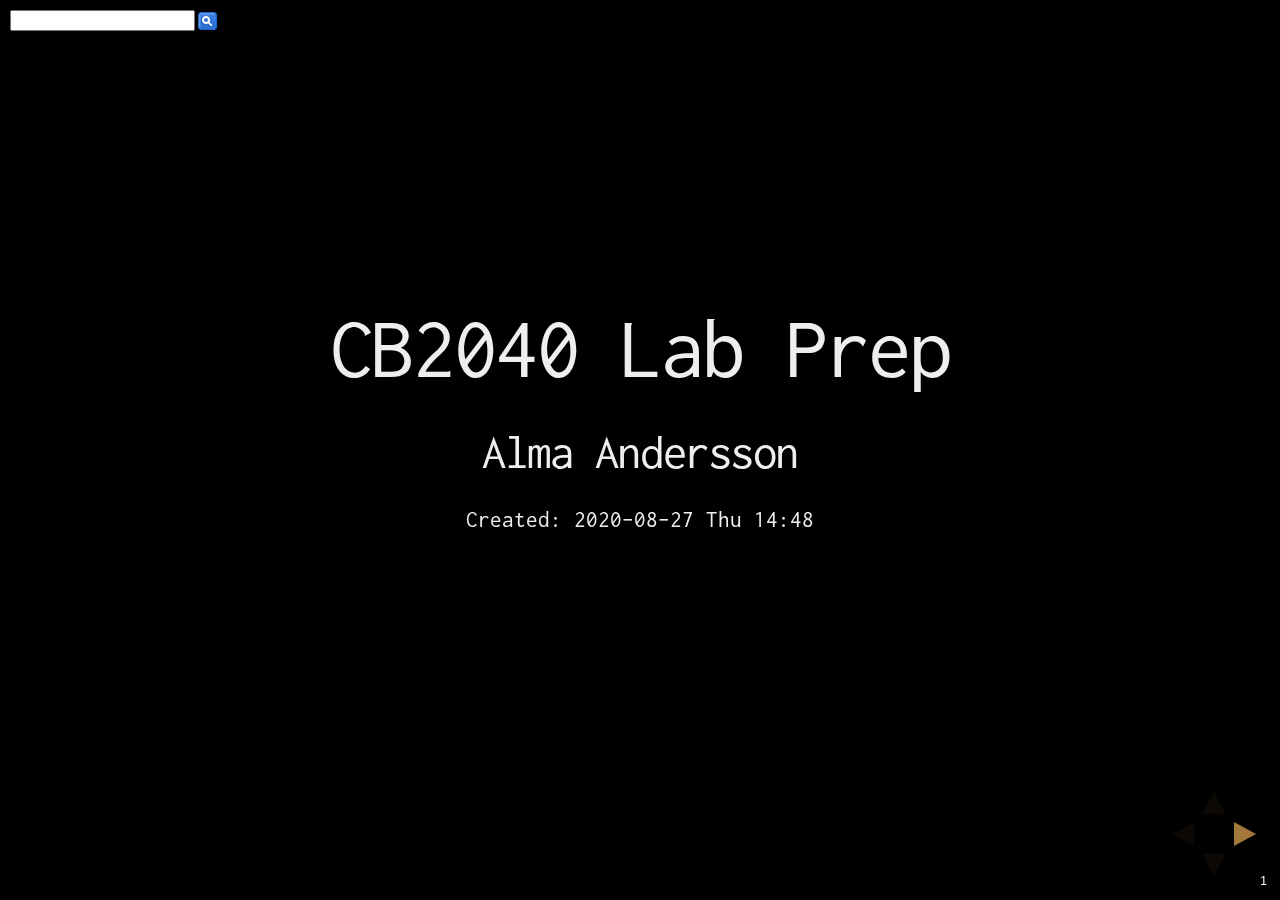
==== commit 8613dedd: "typos" ====
--- a/docs/index.html
+++ b/docs/index.html
@@ -23,22 +23,25 @@
         document.getElementsByTagName( 'head' )[0].appendChild( link );
     }
 </script>
+<base target="_blank">
 </head>
 <body>
 <div class="reveal">
 <div class="slides">
 <section id="sec-title-slide">
-<h1 class="title">CB2040 Lab Prep</h1><h2 class="author">Alma Andersson</h2><p class="date">Created: 2020-08-27 Thu 12:53</p>
+<h1 class="title">CB2040 Lab Prep</h1><h2 class="author">Alma Andersson</h2><p class="date">Created: 2020-08-27 Thu 14:48</p>
 </section>
 
 <section>
-<section id="slide-orgf3962ac">
-<h2 id="orgf3962ac">Lab course Introduction</h2>
-<div class="outline-text-2" id="text-orgf3962ac">
-</div>
-</section>
-<section id="slide-org247c7ba">
-<h3 id="org247c7ba">Teaching assistants</h3>
+<section id="slide-org765fbb6">
+<h2 id="org765fbb6">Lab course Introduction</h2>
+<p>
+For these slides: <a href="https://almaan.github.io/genetech/">https://almaan.github.io/genetech/</a>
+</p>
+
+</section>
+<section id="slide-org1076fbb">
+<h3 id="org1076fbb">Teaching assistants</h3>
 <p>
 There are 3 of us, all working at the dept. of Gene Technology    
 </p>
@@ -67,8 +70,8 @@
 </p>
 
 </section>
-<section id="slide-org6267ace">
-<h3 id="org6267ace">Setup</h3>
+<section id="slide-org96082ed">
+<h3 id="org96082ed">Setup</h3>
 <p>
 There are 4 labs in total, one "main TA" for each:
 </p>
@@ -91,8 +94,8 @@
 </ul>
 
 </section>
-<section id="slide-org08239c1">
-<h3 id="org08239c1">Formalities</h3>
+<section id="slide-orgd4c8c35">
+<h3 id="orgd4c8c35">Formalities</h3>
 <p>
 <b>Workflow:</b>
 </p>
@@ -124,6 +127,7 @@
 </p>
 <ul>
 <li class="fragment fade-in">OK!</li>
+<li class="fragment fade-in">Pair = 2 people</li>
 <li class="fragment fade-in">hand in <i>identical</i> copies</li>
 <li class="fragment fade-in">both names should be stated in file</li>
 <li class="fragment fade-in">state in comment who you worked together with</li>
@@ -131,10 +135,10 @@
 </ul>
 
 </section>
-<section id="slide-orga2425ae">
-<h3 id="orga2425ae">Finding Information</h3>
-<p>
-All information you need will be found at:<br />
+<section id="slide-org6c39569">
+<h3 id="org6c39569">Finding Information</h3>
+<p>
+All information you need can be found at:<br />
 </p>
 <p target="&quot;blank&quot;">
 <a href="https://github.com/almaan/genetech" target="&quot;blank&quot;">https://github.com/almaan/genetech</a>
@@ -143,20 +147,19 @@
 <ul>
 <li>I will refer to this as "the course repo".</li>
 <li>Bookmark or save the link, we will be using it today</li>
-<li>This presentation is there as well, at: <i><code>https://github.com/almaan/genetech/docs/index.html</code></i></li>
 
 </ul>
 
 </section>
 </section>
 <section>
-<section id="slide-orgbe2ae47">
-<h2 id="orgbe2ae47">R</h2>
-<div class="outline-text-2" id="text-orgbe2ae47">
-</div>
-</section>
-<section id="slide-org9e03aef">
-<h3 id="org9e03aef">What?</h3>
+<section id="slide-orgb629478">
+<h2 id="orgb629478">R</h2>
+<div class="outline-text-2" id="text-orgb629478">
+</div>
+</section>
+<section id="slide-org1fa279b">
+<h3 id="org1fa279b">What?</h3>
 <ul>
 <li class="fragment fade-in">Programming language for "statistical computing"</li>
 <li class="fragment fade-in">Released in 1993</li>
@@ -194,8 +197,8 @@
 </li></ul>
 
 </section>
-<section id="slide-orgd214b4b">
-<h3 id="orgd214b4b">Why?</h3>
+<section id="slide-org0298e5b">
+<h3 id="org0298e5b">Why?</h3>
 <ul>
 <li data-fragment-index="1" class="fragment fade-in">One the most popular languages within the bioinformatic community</li>
 <li data-fragment-index="2" class="fragment fade-in">Extremely well designed for "<i>data wrangling</i>"</li>
@@ -210,15 +213,15 @@
 </p>
 
 </section>
-<section id="slide-orgd0f98a7">
-<h3 id="orgd0f98a7">Installation</h3>
+<section id="slide-orgaacc03c">
+<h3 id="orgaacc03c">Installation</h3>
 <p>
 We will start by installing R, to do this:
 </p>
 <ol>
 <li>Goto the course repo</li>
 <li>Find the section "R - a primer"</li>
-<li>Click the link listed after "Download R"</li>
+<li>Click the link listed after "<a href="https://ftp.acc.umu.se/mirror/CRAN/">Download R</a>"</li>
 <li>Choose the proper OS and follow the instructions</li>
 
 </ol>
@@ -256,32 +259,32 @@
 </section>
 </section>
 <section>
-<section id="slide-orgb84fb59">
-<h2 id="orgb84fb59">Rstudio</h2>
-<div class="outline-text-2" id="text-orgb84fb59">
-</div>
-</section>
-<section id="slide-org05df1ef">
-<h3 id="org05df1ef">What is it?</h3>
+<section id="slide-org044508b">
+<h2 id="org044508b">Rstudio</h2>
+<div class="outline-text-2" id="text-org044508b">
+</div>
+</section>
+<section id="slide-org655049b">
+<h3 id="org655049b">What is it?</h3>
 <ul>
 <li class="fragment fade-in">When editing code it's common to use an IDE (<i>Integrated Development Environment</i>)</li>
 <li class="fragment fade-in">IDEs are designed to facilitate programming; there are plenty of them</li>
 <li class="fragment fade-in">Personal favorite is Emacs (first release 1976)</li>
 <li class="fragment fade-in">We will be using <font color="orange">Rstudio</font>, an IDE specifically designed for R; also very user friendly</li>
-<li class="fragment fade-in">In short, Rstudio is the tool you will be using to <i>edit</i> the code.</li>
-
-</ul>
-
-</section>
-<section id="slide-org5b965a5">
-<h3 id="org5b965a5">Installation</h3>
+<li class="fragment fade-in">In short, Rstudio is the tool you will be using to <i>edit</i> your code.</li>
+
+</ul>
+
+</section>
+<section id="slide-org11514b3">
+<h3 id="org11514b3">Installation</h3>
 <p>
 To install Rstudio, follow the steps below:
 </p>
 
 <ol>
 <li>Head back to the course repo and the "<i>R - a primer</i>" section</li>
-<li>Click the link listed after "<i>Download Rstudio</i>"</li>
+<li>Click the link listed after "<a href="https://rstudio.com/products/rstudio/download/#download">Download Rstudio</a>"</li>
 <li>Choose the proper OS and follow the instructions</li>
 <li>Shout at me if you experience issues!</li>
 
@@ -293,14 +296,14 @@
 <p width="40%">
 <img src="https://helloacm.com/wp-content/uploads/2017/10/R-studio.png" alt="R-studio.png" width="40%" />
 <br />
-If you don't have a GUI - from the terminal, type in "rstudio" and the program should open up
-</p>
-
-</section>
-<section id="slide-orgafcc19f">
-<h3 id="orgafcc19f">Customizing Rstudio</h3>
-<p>
-To give you an idea of how Rstudio works, we'll give it a quick look.<br />
+If you don't have a GUI - from the terminal, type in <code>rstudio</code> and the program should open up
+</p>
+
+</section>
+<section id="slide-orga42fb99">
+<h3 id="orga42fb99">Customizing Rstudio</h3>
+<p>
+To get an idea of how Rstudio works, we'll have a quick look at it.<br />
 <br />
 So, <b><b>Open up Rstudio</b></b>.<br />
 <br />
@@ -310,8 +313,8 @@
 </p>
 
 </section>
-<section id="slide-orgb547b93">
-<h4 id="orgb547b93">Pane Layout</h4>
+<section id="slide-org7591701">
+<h4 id="org7591701">Pane Layout</h4>
 <p>
 You may use whatever settings you want, but I recommend - to make things
 easy - that you use the same pane layout as me:
@@ -323,8 +326,8 @@
 </div>
 
 </section>
-<section id="slide-org3c8b37e">
-<h3 id="org3c8b37e">Orienting Rstudio</h3>
+<section id="slide-org6db53bc">
+<h3 id="org6db53bc">Orienting Rstudio</h3>
 <ul>
 <li>Create a new file by: <i>File &#x2013;&gt; New File &#x2013;&gt; R Script</i></li>
 <li>You should see something like this:</li>
@@ -336,28 +339,28 @@
 </p>
 </div>
 <ul>
-<li>There are some key features I want to point out: <b><b><font color="orange"> Source, Console, Terminal, and Environment</font></b></b></li>
-<li>One more feature (knitting) that I will come back to</li>
+<li>There are some key features I want to point out: <b><b><font color="cyan"> Source, Console, Terminal, and Environment</font></b></b></li>
+<li>One more feature (<i>knitting</i>) that I will come back to</li>
 
 </ul>
 
 </section>
 </section>
 <section>
-<section id="slide-orge5c5454">
-<h2 id="orge5c5454">The Labs</h2>
-<div class="outline-text-2" id="text-orge5c5454">
-</div>
-</section>
-<section id="slide-org5bc9147">
-<h3 id="org5bc9147">Accessing the material</h3>
+<section id="slide-org8a46189">
+<h2 id="org8a46189">The Labs</h2>
+<div class="outline-text-2" id="text-org8a46189">
+</div>
+</section>
+<section id="slide-org398962e">
+<h3 id="org398962e">Accessing the material</h3>
 <p>
 <b><b>Git and GitHub</b></b><br />
 </p>
 <ul>
-<li>All the lab material is hosted at github (the course repo).</li>
-<li><b><b>Git</b></b> is a system for distributed version control - github is one (nice) interface connected to it</li>
-<li>github is widely used among bioinformaticians and computational biologist, I host all my software there</li>
+<li>All lab material is hosted at github (the course repo).</li>
+<li><b><b>Git</b></b> is a system for distributed version control - github is one (nice) interface</li>
+<li>github is widely used among bioinformaticians and computational biologist. I host all my software there</li>
 
 </ul>
 <p>
@@ -367,7 +370,7 @@
 </p>
 <ol>
 <li>Open a terminal window</li>
-<li>change to a directory  where you want the copy to be created</li>
+<li>Change to a directory  where you want the copy to be created</li>
 <li>Run the command:</li>
 
 </ol>
@@ -382,13 +385,13 @@
 </p>
 
 </section>
-<section id="slide-orga7ecb20">
-<h3 id="orga7ecb20">Installing packages</h3>
-<p>
-<br />
-</p>
-<ul>
-<li>Packages allows you to execute complex actions without the need to write 1000 of lines of code &#x2013;&gt; NICE!</li>
+<section id="slide-orgf2f91e8">
+<h3 id="orgf2f91e8">Installing packages</h3>
+<p>
+<br />
+</p>
+<ul>
+<li>Packages allows you to execute complex actions without the need to write 1000s of lines of code &#x2013;&gt; NICE!</li>
 <li>Dependencies between packages can cause <b><b>a lot</b></b> of errors &#x2013;&gt; HEADACHES..</li>
 <li>I have written an installation script that should take care of this for you (fingers crossed..)</li>
 
@@ -409,21 +412,21 @@
 </div>
 
 </section>
-<section id="slide-orgd8e315d">
-<h3 id="orgd8e315d">Working with the code</h3>
+<section id="slide-orgf39c5bc">
+<h3 id="orgf39c5bc">Working with the code</h3>
 <p>
 To get an idea of how you work with the code, we will have a look at Lab 1
 </p>
 <ul>
 <li>Go to Rstudio</li>
-<li>Do <i>File&#x2013;&gt;Open File</i></li>
+<li>Do: <i>File&#x2013;&gt;Open File</i></li>
 <li>Choose the file <i>"<code>genetech/labs/ex1/main.Rmd</code>"</i></li>
 
 </ul>
 
 </section>
-<section id="slide-org5cefea8">
-<h4 id="org5cefea8">Changing author name</h4>
+<section id="slide-orgfa642ca">
+<h4 id="orgfa642ca">Changing author name</h4>
 <p>
 At the top of the file you will see:
 </p>
@@ -445,8 +448,8 @@
 </p>
 
 </section>
-<section id="slide-org21af9af">
-<h4 id="org21af9af">Code chunks</h4>
+<section id="slide-org1fe1ae1">
+<h4 id="org1fe1ae1">Code chunks</h4>
 <p>
 <br />
 </p>
@@ -459,35 +462,55 @@
 print(sprintf("fancy_name_1 is : %d",fancy_name_1))
 </pre>
 </div>
-
-<ul>
-<li>The "boxes" with code are called <font color="orange">chunks</font>.</li>
-<li>If you "run" a chunk (press green arrow) variables will be stored in memory</li>
-<li>This is where you will put in code (when prompted)</li>
-<li>Don't change the settings (in curly brackets)</li>
-
-</ul>
-
-
-</section>
-<section id="slide-org75f5bb5">
-<h4 id="org75f5bb5">Knitting</h4>
-<ul>
-<li>R markdown &#x2013;&gt; {easy} &#x2013;&gt; html and pdf documents.</li>
-<li>This process is called <i>knitting</i></li>
-<li>To knit your document, press the <b><b>yarn symbol</b></b> that says "<b><b>Knit</b></b>"</li>
-<li>Your rendered document should show up in the "<i>View</i>" pane</li>
-<li>You should <b><b>always</b></b> hand in a knitted report (html)</li>
-<li>If your document does not knit successfully, something is wrong.</li>
-
-</ul>
-
-</section>
-<section id="slide-org99118ff">
-<h4 id="org99118ff">Knitting - a demo</h4>
-<p>
-<video controls src="file:///home/alma/Documents/PhD/teaching/genetech/presentation/vids/knit.mp4"></video>
-</p>
+<ul>
+<li class="fragment fade-in">The "boxes" with code are called <font color="orange">chunks</font>.</li>
+<li class="fragment fade-in">If you "run" a chunk (press green arrow) the code inside will be exectueted</li>
+<li class="fragment fade-in">This is where <i>you</i> will put in code (when prompted)</li>
+<li class="fragment fade-in">Don't change the settings (in curly brackets)</li>
+
+</ul>
+
+
+</section>
+<section id="slide-org6c312e4">
+<h4 id="org6c312e4">Knitting</h4>
+<ul>
+<li class="fragment fade-in">R markdown &#x2013;&gt; {easy} &#x2013;&gt; html and pdf documents.</li>
+<li class="fragment fade-in">This process is called <i>knitting</i></li>
+<li class="fragment fade-in">To knit your document, press the <b><b>yarn symbol</b></b> that says "<b><b>Knit</b></b>"</li>
+<li class="fragment fade-in">Your rendered document should show up in the "<i>View</i>" pane</li>
+<li class="fragment fade-in">You should <b><b>always</b></b> hand in a knitted report (html)</li>
+<li class="fragment fade-in">If your document does not knit successfully, something is wrong.</li>
+
+</ul>
+
+</section>
+<section id="slide-org9c8aa0a">
+<h4 id="org9c8aa0a">Knitting - a demo</h4>
+<p>
+<video controls src="./vids/knit.mp4"></video>
+</p>
+
+</section>
+</section>
+<section>
+<section id="slide-orga8fc804">
+<h2 id="orga8fc804">Wrap up</h2>
+<ul>
+<li>First lab session: 13:00-17:00, 9/11/2020 @ B3 <code>(59°21'05.7"N 18°04'06.8"E)</code></li>
+<li>Questions are welcome!</li>
+<li>I will hang around a bit after this session.</li>
+
+</ul>
+
+<p>
+<h2> Thanks for the attention!</h2> 
+</p>
+
+<div class="figure">
+<p><img src="https://img2.pngio.com/download-hd-owl-burrowing-owl-transparent-png-image-nicepngcom-burrowing-owl-png-386_345.png" alt="download-hd-owl-burrowing-owl-transparent-png-image-nicepngcom-burrowing-owl-png-386_345.png" width="25%" />
+</p>
+</div>
 </section>
 </section>
 </div>
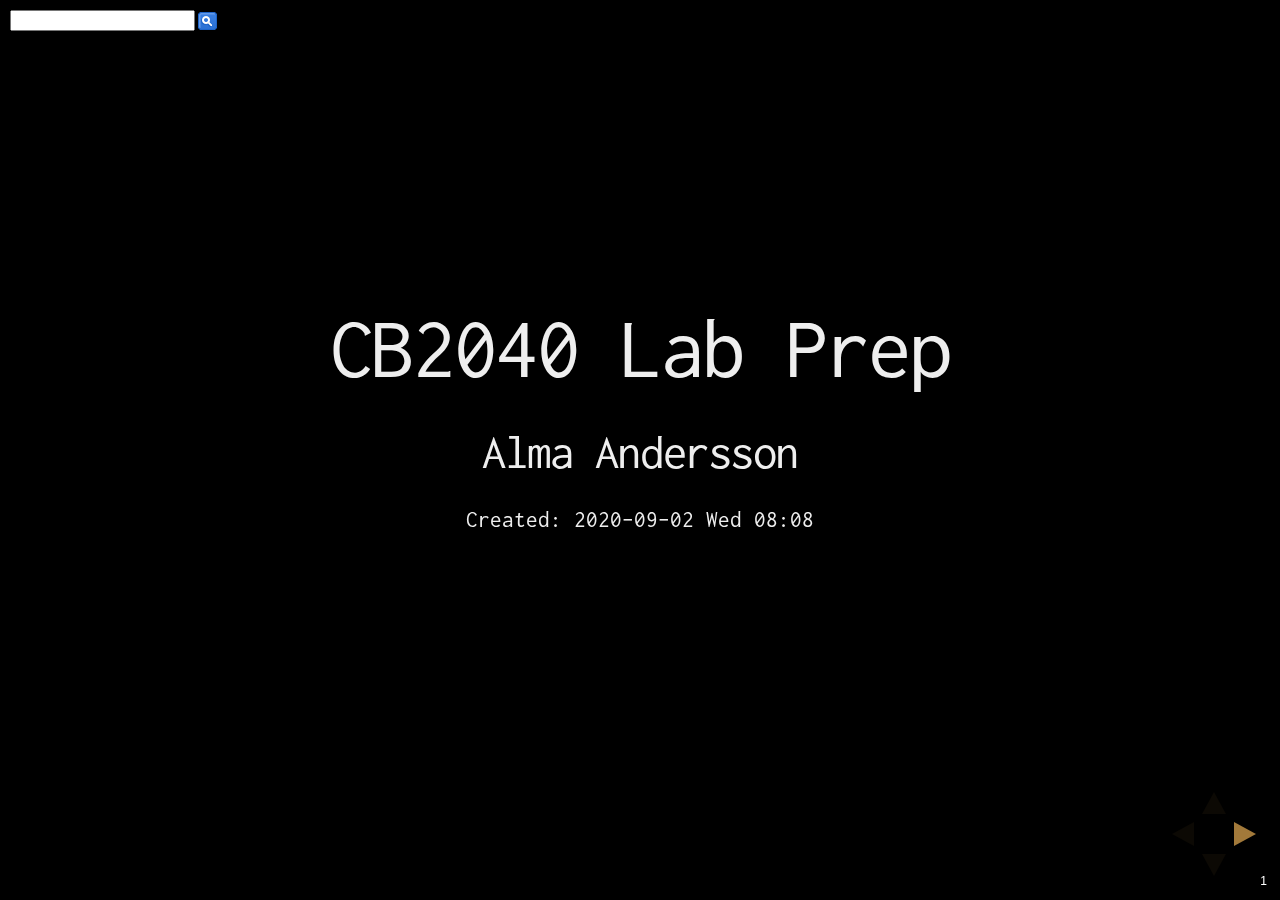
==== commit 54a3ed73: "pres update" ====
--- a/docs/index.html
+++ b/docs/index.html
@@ -29,19 +29,19 @@
 <div class="reveal">
 <div class="slides">
 <section id="sec-title-slide">
-<h1 class="title">CB2040 Lab Prep</h1><h2 class="author">Alma Andersson</h2><p class="date">Created: 2020-08-27 Thu 14:48</p>
+<h1 class="title">CB2040 Lab Prep</h1><h2 class="author">Alma Andersson</h2><p class="date">Created: 2020-09-02 Wed 08:08</p>
 </section>
 
 <section>
-<section id="slide-org765fbb6">
-<h2 id="org765fbb6">Lab course Introduction</h2>
+<section id="slide-org6cf6536">
+<h2 id="org6cf6536">Lab course Introduction</h2>
 <p>
 For these slides: <a href="https://almaan.github.io/genetech/">https://almaan.github.io/genetech/</a>
 </p>
 
 </section>
-<section id="slide-org1076fbb">
-<h3 id="org1076fbb">Teaching assistants</h3>
+<section id="slide-org7177f71">
+<h3 id="org7177f71">Teaching assistants</h3>
 <p>
 There are 3 of us, all working at the dept. of Gene Technology    
 </p>
@@ -70,8 +70,8 @@
 </p>
 
 </section>
-<section id="slide-org96082ed">
-<h3 id="org96082ed">Setup</h3>
+<section id="slide-orgb0bb18e">
+<h3 id="orgb0bb18e">Setup</h3>
 <p>
 There are 4 labs in total, one "main TA" for each:
 </p>
@@ -94,8 +94,8 @@
 </ul>
 
 </section>
-<section id="slide-orgd4c8c35">
-<h3 id="orgd4c8c35">Formalities</h3>
+<section id="slide-orgc27e86a">
+<h3 id="orgc27e86a">Formalities</h3>
 <p>
 <b>Workflow:</b>
 </p>
@@ -110,9 +110,9 @@
 <b>Deadlines:</b>
 </p>
 <ul>
-<li class="fragment fade-in">Hand-in: 1 week after lab session</li>
+<li class="fragment fade-in">Hand-in: 1 week after scheduled lab session</li>
 <li class="fragment fade-in">Grading : 1 week after hand-in deadline</li>
-<li class="fragment fade-in">Revision : 1 week after correction deadline</li>
+<li class="fragment fade-in">Revision : 1 week after grading deadline</li>
 
 </ul>
 
@@ -135,8 +135,8 @@
 </ul>
 
 </section>
-<section id="slide-org6c39569">
-<h3 id="org6c39569">Finding Information</h3>
+<section id="slide-orgefdf9ca">
+<h3 id="orgefdf9ca">Finding Information</h3>
 <p>
 All information you need can be found at:<br />
 </p>
@@ -153,13 +153,13 @@
 </section>
 </section>
 <section>
-<section id="slide-orgb629478">
-<h2 id="orgb629478">R</h2>
-<div class="outline-text-2" id="text-orgb629478">
-</div>
-</section>
-<section id="slide-org1fa279b">
-<h3 id="org1fa279b">What?</h3>
+<section id="slide-org1f331a1">
+<h2 id="org1f331a1">R</h2>
+<div class="outline-text-2" id="text-org1f331a1">
+</div>
+</section>
+<section id="slide-org4a3721d">
+<h3 id="org4a3721d">What?</h3>
 <ul>
 <li class="fragment fade-in">Programming language for "statistical computing"</li>
 <li class="fragment fade-in">Released in 1993</li>
@@ -197,8 +197,8 @@
 </li></ul>
 
 </section>
-<section id="slide-org0298e5b">
-<h3 id="org0298e5b">Why?</h3>
+<section id="slide-org0c18f9b">
+<h3 id="org0c18f9b">Why?</h3>
 <ul>
 <li data-fragment-index="1" class="fragment fade-in">One the most popular languages within the bioinformatic community</li>
 <li data-fragment-index="2" class="fragment fade-in">Extremely well designed for "<i>data wrangling</i>"</li>
@@ -208,13 +208,9 @@
 
 </ul>
 
-<p>
-<span style="font-size:14px;font-style:italic">Sidenote: I hate R...</span>
-</p>
-
-</section>
-<section id="slide-orgaacc03c">
-<h3 id="orgaacc03c">Installation</h3>
+</section>
+<section id="slide-orga5bcea5">
+<h3 id="orga5bcea5">Installation</h3>
 <p>
 We will start by installing R, to do this:
 </p>
@@ -259,13 +255,13 @@
 </section>
 </section>
 <section>
-<section id="slide-org044508b">
-<h2 id="org044508b">Rstudio</h2>
-<div class="outline-text-2" id="text-org044508b">
-</div>
-</section>
-<section id="slide-org655049b">
-<h3 id="org655049b">What is it?</h3>
+<section id="slide-org3082995">
+<h2 id="org3082995">Rstudio</h2>
+<div class="outline-text-2" id="text-org3082995">
+</div>
+</section>
+<section id="slide-org2318304">
+<h3 id="org2318304">What is it?</h3>
 <ul>
 <li class="fragment fade-in">When editing code it's common to use an IDE (<i>Integrated Development Environment</i>)</li>
 <li class="fragment fade-in">IDEs are designed to facilitate programming; there are plenty of them</li>
@@ -276,8 +272,8 @@
 </ul>
 
 </section>
-<section id="slide-org11514b3">
-<h3 id="org11514b3">Installation</h3>
+<section id="slide-org7cde9be">
+<h3 id="org7cde9be">Installation</h3>
 <p>
 To install Rstudio, follow the steps below:
 </p>
@@ -300,8 +296,8 @@
 </p>
 
 </section>
-<section id="slide-orga42fb99">
-<h3 id="orga42fb99">Customizing Rstudio</h3>
+<section id="slide-org472dbba">
+<h3 id="org472dbba">Exploring Rstudio</h3>
 <p>
 To get an idea of how Rstudio works, we'll have a quick look at it.<br />
 <br />
@@ -313,8 +309,8 @@
 </p>
 
 </section>
-<section id="slide-org7591701">
-<h4 id="org7591701">Pane Layout</h4>
+<section id="slide-orga3a49e3">
+<h4 id="orga3a49e3">Pane Layout</h4>
 <p>
 You may use whatever settings you want, but I recommend - to make things
 easy - that you use the same pane layout as me:
@@ -326,8 +322,8 @@
 </div>
 
 </section>
-<section id="slide-org6db53bc">
-<h3 id="org6db53bc">Orienting Rstudio</h3>
+<section id="slide-org7a5543f">
+<h3 id="org7a5543f">Features of Rstudio</h3>
 <ul>
 <li>Create a new file by: <i>File &#x2013;&gt; New File &#x2013;&gt; R Script</i></li>
 <li>You should see something like this:</li>
@@ -347,20 +343,20 @@
 </section>
 </section>
 <section>
-<section id="slide-org8a46189">
-<h2 id="org8a46189">The Labs</h2>
-<div class="outline-text-2" id="text-org8a46189">
-</div>
-</section>
-<section id="slide-org398962e">
-<h3 id="org398962e">Accessing the material</h3>
+<section id="slide-org38655a1">
+<h2 id="org38655a1">The Labs</h2>
+<div class="outline-text-2" id="text-org38655a1">
+</div>
+</section>
+<section id="slide-org80df486">
+<h3 id="org80df486">Accessing the material</h3>
 <p>
 <b><b>Git and GitHub</b></b><br />
 </p>
 <ul>
-<li>All lab material is hosted at github (the course repo).</li>
-<li><b><b>Git</b></b> is a system for distributed version control - github is one (nice) interface</li>
-<li>github is widely used among bioinformaticians and computational biologist. I host all my software there</li>
+<li>All lab material is hosted at GitHub (the course repo).</li>
+<li><b><b>Git</b></b> is a system for distributed version control - GitHub is one (nice) interface</li>
+<li>GitHub is widely used among bioinformaticians and computational biologist. I host all my software there</li>
 
 </ul>
 <p>
@@ -370,7 +366,7 @@
 </p>
 <ol>
 <li>Open a terminal window</li>
-<li>Change to a directory  where you want the copy to be created</li>
+<li>Go to a directory  where you want the copy to be created</li>
 <li>Run the command:</li>
 
 </ol>
@@ -385,8 +381,8 @@
 </p>
 
 </section>
-<section id="slide-orgf2f91e8">
-<h3 id="orgf2f91e8">Installing packages</h3>
+<section id="slide-org815713e">
+<h3 id="org815713e">Installing packages</h3>
 <p>
 <br />
 </p>
@@ -401,7 +397,7 @@
 <br />
 </p>
 <ol>
-<li>In a terminal, go to <i>"<code>genetech/labs/pre</code>"</i></li>
+<li>In a terminal, go to <i>"<code>genetech/labs/prep</code>"</i></li>
 <li>Execute the following command:</li>
 
 </ol>
@@ -412,8 +408,8 @@
 </div>
 
 </section>
-<section id="slide-orgf39c5bc">
-<h3 id="orgf39c5bc">Working with the code</h3>
+<section id="slide-org8a570c8">
+<h3 id="org8a570c8">Working with the code</h3>
 <p>
 To get an idea of how you work with the code, we will have a look at Lab 1
 </p>
@@ -425,8 +421,8 @@
 </ul>
 
 </section>
-<section id="slide-orgfa642ca">
-<h4 id="orgfa642ca">Changing author name</h4>
+<section id="slide-org279429c">
+<h4 id="org279429c">Changing author name</h4>
 <p>
 At the top of the file you will see:
 </p>
@@ -448,8 +444,8 @@
 </p>
 
 </section>
-<section id="slide-org1fe1ae1">
-<h4 id="org1fe1ae1">Code chunks</h4>
+<section id="slide-org1b940a3">
+<h4 id="org1b940a3">Code chunks</h4>
 <p>
 <br />
 </p>
@@ -463,30 +459,30 @@
 </pre>
 </div>
 <ul>
-<li class="fragment fade-in">The "boxes" with code are called <font color="orange">chunks</font>.</li>
-<li class="fragment fade-in">If you "run" a chunk (press green arrow) the code inside will be exectueted</li>
-<li class="fragment fade-in">This is where <i>you</i> will put in code (when prompted)</li>
-<li class="fragment fade-in">Don't change the settings (in curly brackets)</li>
-
-</ul>
-
-
-</section>
-<section id="slide-org6c312e4">
-<h4 id="org6c312e4">Knitting</h4>
-<ul>
-<li class="fragment fade-in">R markdown &#x2013;&gt; {easy} &#x2013;&gt; html and pdf documents.</li>
+<li>The "boxes" with code are called <font color="orange">chunks</font>.</li>
+<li>If you "run" a chunk (press green arrow) the code inside will be executed</li>
+<li>This is where <i>you</i> will put in code (when prompted)</li>
+<li>Don't change the settings (in curly brackets)</li>
+
+</ul>
+
+
+</section>
+<section id="slide-orgb203fc4">
+<h4 id="orgb203fc4">Knitting</h4>
+<ul>
+<li class="fragment fade-in">R markdown &#x2013;&gt; html and pdf documents.</li>
 <li class="fragment fade-in">This process is called <i>knitting</i></li>
 <li class="fragment fade-in">To knit your document, press the <b><b>yarn symbol</b></b> that says "<b><b>Knit</b></b>"</li>
-<li class="fragment fade-in">Your rendered document should show up in the "<i>View</i>" pane</li>
+<li class="fragment fade-in">Your rendered document should show up in the "<i>Viewer</i>" pane</li>
 <li class="fragment fade-in">You should <b><b>always</b></b> hand in a knitted report (html)</li>
 <li class="fragment fade-in">If your document does not knit successfully, something is wrong.</li>
 
 </ul>
 
 </section>
-<section id="slide-org9c8aa0a">
-<h4 id="org9c8aa0a">Knitting - a demo</h4>
+<section id="slide-org2948c7e">
+<h4 id="org2948c7e">A demo</h4>
 <p>
 <video controls src="./vids/knit.mp4"></video>
 </p>
@@ -494,12 +490,12 @@
 </section>
 </section>
 <section>
-<section id="slide-orga8fc804">
-<h2 id="orga8fc804">Wrap up</h2>
+<section id="slide-org959094a">
+<h2 id="org959094a">Wrap up</h2>
 <ul>
 <li>First lab session: 13:00-17:00, 9/11/2020 @ B3 <code>(59°21'05.7"N 18°04'06.8"E)</code></li>
 <li>Questions are welcome!</li>
-<li>I will hang around a bit after this session.</li>
+<li>We will hang around a bit after this session.</li>
 
 </ul>
 
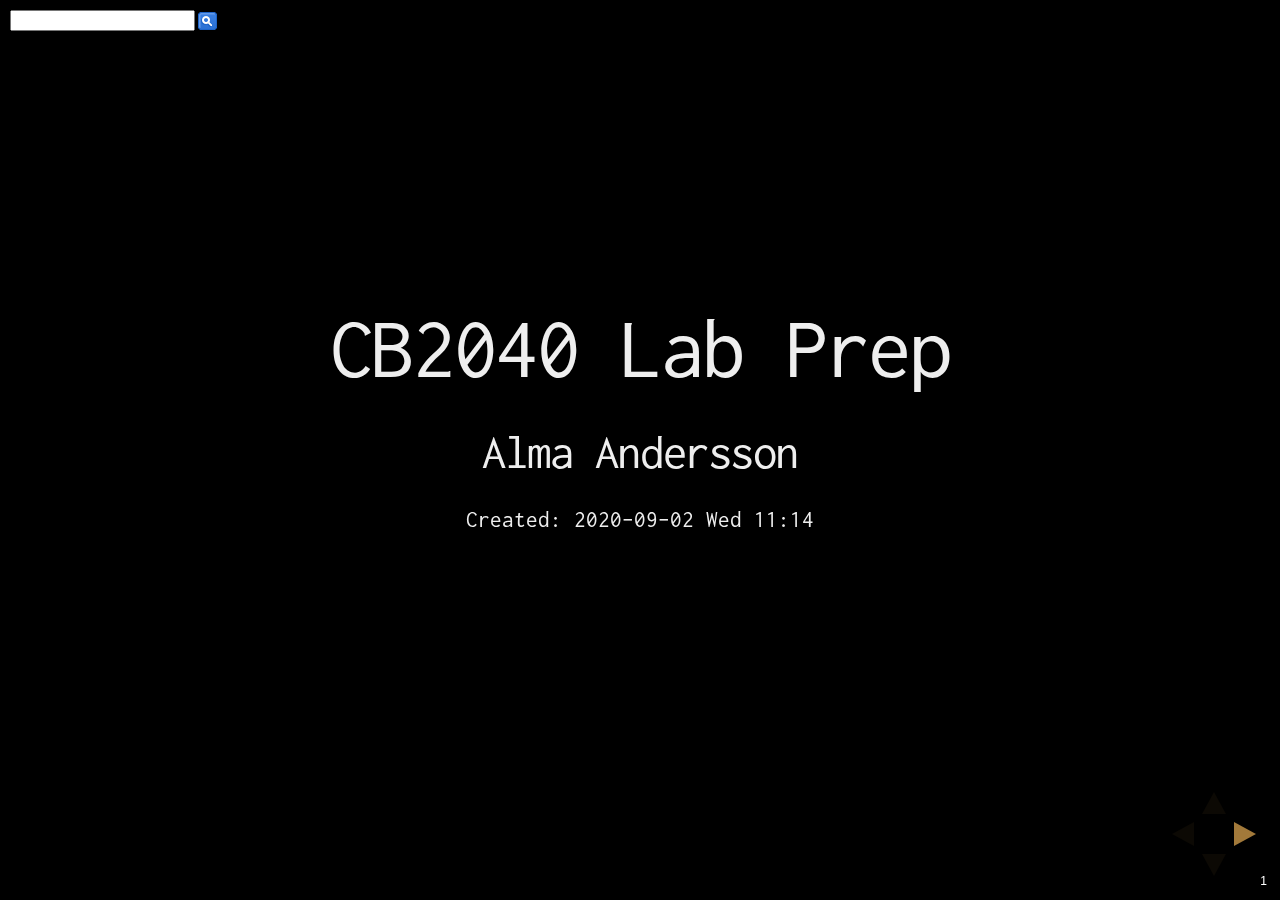
==== commit 56d6d822: "readme+typo" ====
--- a/docs/index.html
+++ b/docs/index.html
@@ -29,19 +29,19 @@
 <div class="reveal">
 <div class="slides">
 <section id="sec-title-slide">
-<h1 class="title">CB2040 Lab Prep</h1><h2 class="author">Alma Andersson</h2><p class="date">Created: 2020-09-02 Wed 08:08</p>
+<h1 class="title">CB2040 Lab Prep</h1><h2 class="author">Alma Andersson</h2><p class="date">Created: 2020-09-02 Wed 11:14</p>
 </section>
 
 <section>
-<section id="slide-org6cf6536">
-<h2 id="org6cf6536">Lab course Introduction</h2>
+<section id="slide-orgccaf537">
+<h2 id="orgccaf537">Lab course Introduction</h2>
 <p>
 For these slides: <a href="https://almaan.github.io/genetech/">https://almaan.github.io/genetech/</a>
 </p>
 
 </section>
-<section id="slide-org7177f71">
-<h3 id="org7177f71">Teaching assistants</h3>
+<section id="slide-orgd0a9b09">
+<h3 id="orgd0a9b09">Teaching assistants</h3>
 <p>
 There are 3 of us, all working at the dept. of Gene Technology    
 </p>
@@ -70,8 +70,8 @@
 </p>
 
 </section>
-<section id="slide-orgb0bb18e">
-<h3 id="orgb0bb18e">Setup</h3>
+<section id="slide-orgc2e7815">
+<h3 id="orgc2e7815">Setup</h3>
 <p>
 There are 4 labs in total, one "main TA" for each:
 </p>
@@ -94,14 +94,14 @@
 </ul>
 
 </section>
-<section id="slide-orgc27e86a">
-<h3 id="orgc27e86a">Formalities</h3>
+<section id="slide-org6c0eef4">
+<h3 id="org6c0eef4">Formalities</h3>
 <p>
 <b>Workflow:</b>
 </p>
 <ul>
-<li class="fragment fade-in">Labs are written in R markdown (more on this later)</li>
-<li class="fragment fade-in">Download exercises &#x2013;&gt; modify files in-place &#x2013;&gt; hand in modified file</li>
+<li class="fragment fade-in">Labs are written in R markdown (more on this later)}}</li>
+<li class="fragment fade-in">Download exercises &#x2013;&gt; modify files in-place &#x2013;&gt; hand in modified file}</li>
 <li class="fragment fade-in">You hand in the modified file via <b><b>Canvas</b></b></li>
 
 </ul>
@@ -135,8 +135,8 @@
 </ul>
 
 </section>
-<section id="slide-orgefdf9ca">
-<h3 id="orgefdf9ca">Finding Information</h3>
+<section id="slide-org1c2b25e">
+<h3 id="org1c2b25e">Finding Information</h3>
 <p>
 All information you need can be found at:<br />
 </p>
@@ -153,13 +153,13 @@
 </section>
 </section>
 <section>
-<section id="slide-org1f331a1">
-<h2 id="org1f331a1">R</h2>
-<div class="outline-text-2" id="text-org1f331a1">
-</div>
-</section>
-<section id="slide-org4a3721d">
-<h3 id="org4a3721d">What?</h3>
+<section id="slide-org1b00a46">
+<h2 id="org1b00a46">R</h2>
+<div class="outline-text-2" id="text-org1b00a46">
+</div>
+</section>
+<section id="slide-org54d9637">
+<h3 id="org54d9637">What?</h3>
 <ul>
 <li class="fragment fade-in">Programming language for "statistical computing"</li>
 <li class="fragment fade-in">Released in 1993</li>
@@ -197,8 +197,8 @@
 </li></ul>
 
 </section>
-<section id="slide-org0c18f9b">
-<h3 id="org0c18f9b">Why?</h3>
+<section id="slide-orgf97f23d">
+<h3 id="orgf97f23d">Why?</h3>
 <ul>
 <li data-fragment-index="1" class="fragment fade-in">One the most popular languages within the bioinformatic community</li>
 <li data-fragment-index="2" class="fragment fade-in">Extremely well designed for "<i>data wrangling</i>"</li>
@@ -209,8 +209,8 @@
 </ul>
 
 </section>
-<section id="slide-orga5bcea5">
-<h3 id="orga5bcea5">Installation</h3>
+<section id="slide-org147c02b">
+<h3 id="org147c02b">Installation</h3>
 <p>
 We will start by installing R, to do this:
 </p>
@@ -255,13 +255,13 @@
 </section>
 </section>
 <section>
-<section id="slide-org3082995">
-<h2 id="org3082995">Rstudio</h2>
-<div class="outline-text-2" id="text-org3082995">
-</div>
-</section>
-<section id="slide-org2318304">
-<h3 id="org2318304">What is it?</h3>
+<section id="slide-orgc17b4cd">
+<h2 id="orgc17b4cd">Rstudio</h2>
+<div class="outline-text-2" id="text-orgc17b4cd">
+</div>
+</section>
+<section id="slide-org24f5b2c">
+<h3 id="org24f5b2c">What is it?</h3>
 <ul>
 <li class="fragment fade-in">When editing code it's common to use an IDE (<i>Integrated Development Environment</i>)</li>
 <li class="fragment fade-in">IDEs are designed to facilitate programming; there are plenty of them</li>
@@ -272,8 +272,8 @@
 </ul>
 
 </section>
-<section id="slide-org7cde9be">
-<h3 id="org7cde9be">Installation</h3>
+<section id="slide-orga4bd3bc">
+<h3 id="orga4bd3bc">Installation</h3>
 <p>
 To install Rstudio, follow the steps below:
 </p>
@@ -296,8 +296,8 @@
 </p>
 
 </section>
-<section id="slide-org472dbba">
-<h3 id="org472dbba">Exploring Rstudio</h3>
+<section id="slide-org2a86309">
+<h3 id="org2a86309">Exploring Rstudio</h3>
 <p>
 To get an idea of how Rstudio works, we'll have a quick look at it.<br />
 <br />
@@ -309,8 +309,8 @@
 </p>
 
 </section>
-<section id="slide-orga3a49e3">
-<h4 id="orga3a49e3">Pane Layout</h4>
+<section id="slide-orgcdfbbe1">
+<h4 id="orgcdfbbe1">Pane Layout</h4>
 <p>
 You may use whatever settings you want, but I recommend - to make things
 easy - that you use the same pane layout as me:
@@ -322,8 +322,8 @@
 </div>
 
 </section>
-<section id="slide-org7a5543f">
-<h3 id="org7a5543f">Features of Rstudio</h3>
+<section id="slide-org1b0a817">
+<h3 id="org1b0a817">Features of Rstudio</h3>
 <ul>
 <li>Create a new file by: <i>File &#x2013;&gt; New File &#x2013;&gt; R Script</i></li>
 <li>You should see something like this:</li>
@@ -343,13 +343,13 @@
 </section>
 </section>
 <section>
-<section id="slide-org38655a1">
-<h2 id="org38655a1">The Labs</h2>
-<div class="outline-text-2" id="text-org38655a1">
-</div>
-</section>
-<section id="slide-org80df486">
-<h3 id="org80df486">Accessing the material</h3>
+<section id="slide-org5cfb7c8">
+<h2 id="org5cfb7c8">The Labs</h2>
+<div class="outline-text-2" id="text-org5cfb7c8">
+</div>
+</section>
+<section id="slide-org8e05d97">
+<h3 id="org8e05d97">Accessing the material</h3>
 <p>
 <b><b>Git and GitHub</b></b><br />
 </p>
@@ -381,8 +381,8 @@
 </p>
 
 </section>
-<section id="slide-org815713e">
-<h3 id="org815713e">Installing packages</h3>
+<section id="slide-org4f7a26f">
+<h3 id="org4f7a26f">Installing packages</h3>
 <p>
 <br />
 </p>
@@ -408,8 +408,8 @@
 </div>
 
 </section>
-<section id="slide-org8a570c8">
-<h3 id="org8a570c8">Working with the code</h3>
+<section id="slide-org5e8bce1">
+<h3 id="org5e8bce1">Working with the code</h3>
 <p>
 To get an idea of how you work with the code, we will have a look at Lab 1
 </p>
@@ -421,8 +421,8 @@
 </ul>
 
 </section>
-<section id="slide-org279429c">
-<h4 id="org279429c">Changing author name</h4>
+<section id="slide-org4a4c858">
+<h4 id="org4a4c858">Changing author name</h4>
 <p>
 At the top of the file you will see:
 </p>
@@ -444,8 +444,8 @@
 </p>
 
 </section>
-<section id="slide-org1b940a3">
-<h4 id="org1b940a3">Code chunks</h4>
+<section id="slide-orgc6d7051">
+<h4 id="orgc6d7051">Code chunks</h4>
 <p>
 <br />
 </p>
@@ -468,8 +468,8 @@
 
 
 </section>
-<section id="slide-orgb203fc4">
-<h4 id="orgb203fc4">Knitting</h4>
+<section id="slide-orgebba0d0">
+<h4 id="orgebba0d0">Knitting</h4>
 <ul>
 <li class="fragment fade-in">R markdown &#x2013;&gt; html and pdf documents.</li>
 <li class="fragment fade-in">This process is called <i>knitting</i></li>
@@ -481,8 +481,8 @@
 </ul>
 
 </section>
-<section id="slide-org2948c7e">
-<h4 id="org2948c7e">A demo</h4>
+<section id="slide-orgb401800">
+<h4 id="orgb401800">A demo</h4>
 <p>
 <video controls src="./vids/knit.mp4"></video>
 </p>
@@ -490,8 +490,8 @@
 </section>
 </section>
 <section>
-<section id="slide-org959094a">
-<h2 id="org959094a">Wrap up</h2>
+<section id="slide-org7a87742">
+<h2 id="org7a87742">Wrap up</h2>
 <ul>
 <li>First lab session: 13:00-17:00, 9/11/2020 @ B3 <code>(59°21'05.7"N 18°04'06.8"E)</code></li>
 <li>Questions are welcome!</li>
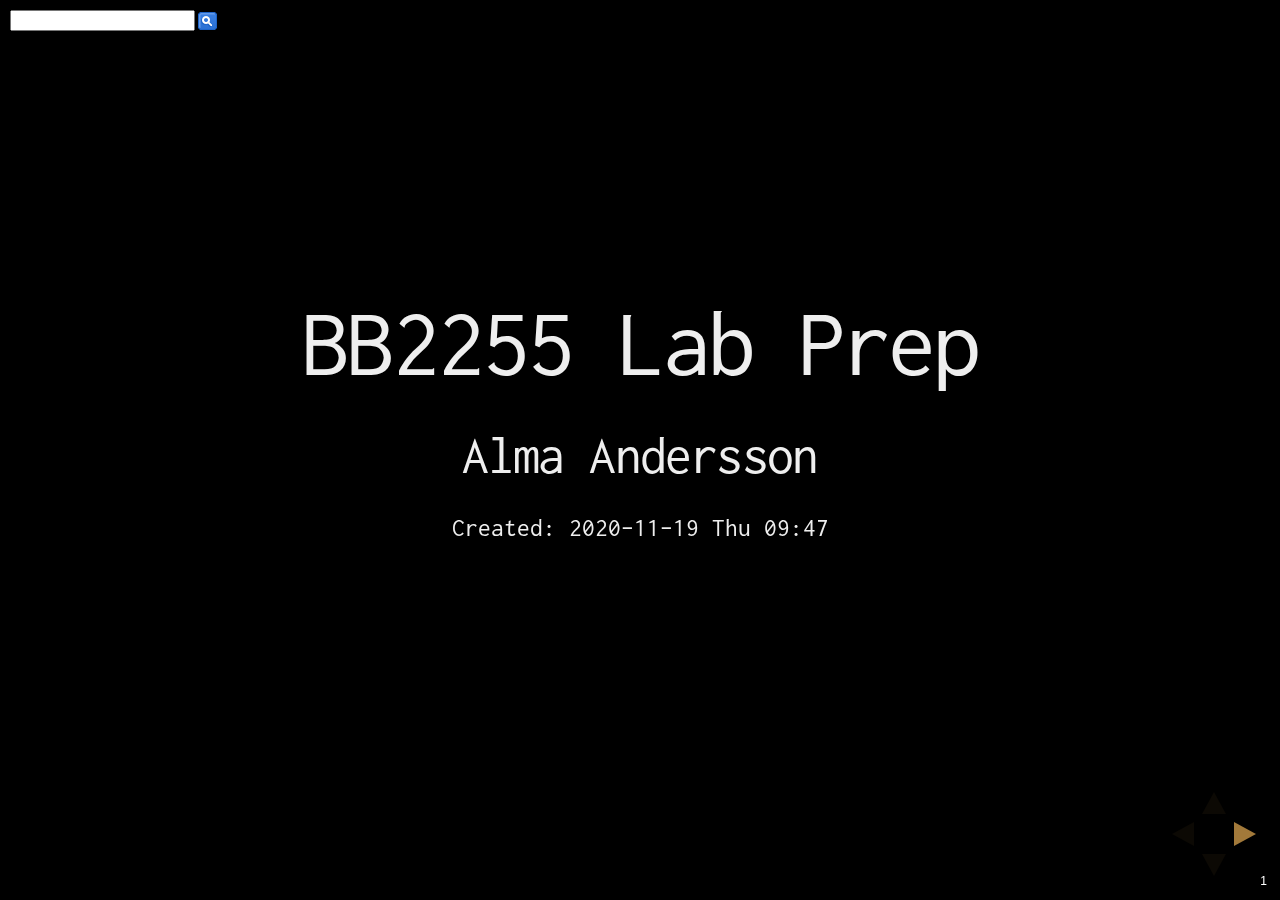
==== commit 225a715e: "docs. update" ====
--- a/docs/index.html
+++ b/docs/index.html
@@ -2,7 +2,7 @@
 <html lang="en">
 <head>
 <meta charset="utf-8"/>
-<title>CB2040 Lab Prep</title>
+<title>BB2255 Lab Prep</title>
 <meta name="author" content="Alma Andersson"/>
 <style type="text/css">
 .underline { text-decoration: underline; }
@@ -29,19 +29,19 @@
 <div class="reveal">
 <div class="slides">
 <section id="sec-title-slide">
-<h1 class="title">CB2040 Lab Prep</h1><h2 class="author">Alma Andersson</h2><p class="date">Created: 2020-09-02 Wed 11:14</p>
+<h1 class="title">BB2255 Lab Prep</h1><h2 class="author">Alma Andersson</h2><p class="date">Created: 2020-11-19 Thu 09:47</p>
 </section>
 
 <section>
-<section id="slide-orgccaf537">
-<h2 id="orgccaf537">Lab course Introduction</h2>
+<section id="slide-org70c2311">
+<h2 id="org70c2311">Lab course Introduction</h2>
 <p>
 For these slides: <a href="https://almaan.github.io/genetech/">https://almaan.github.io/genetech/</a>
 </p>
 
 </section>
-<section id="slide-orgd0a9b09">
-<h3 id="orgd0a9b09">Teaching assistants</h3>
+<section id="slide-orgea6f070">
+<h3 id="orgea6f070">Teaching assistants</h3>
 <p>
 There are 3 of us, all working at the dept. of Gene Technology    
 </p>
@@ -65,21 +65,20 @@
 </p>
 
 <p>
-<b><b>NOTE</b></b>: Tag emails with [CB2040] in the subject line.<br />
-For example: <i>"[CB2040] Question about lab 2"</i>
-</p>
-
-</section>
-<section id="slide-orgc2e7815">
-<h3 id="orgc2e7815">Setup</h3>
-<p>
-There are 4 labs in total, one "main TA" for each:
+<b><b>NOTE</b></b>: Tag emails with [BB2255] in the subject line.<br />
+For example: <i>"[BB2255] Question about lab 2"</i>
+</p>
+
+</section>
+<section id="slide-org9b7d50d">
+<h3 id="org9b7d50d">Setup</h3>
+<p>
+In this course 3 labs in total, one "main TA" for each:
 </p>
 <ol>
 <li data-fragment-index="1" class="fragment fade-in">Introduction to R [Alma]</li>
-<li data-fragment-index="2" class="fragment fade-in">Bulk RNA-seq analysis [Sami]</li>
-<li data-fragment-index="3" class="fragment fade-in">Single Cell RNA-seq analysis [Ludvig]</li>
-<li data-fragment-index="4" class="fragment fade-in">Spatial Transcriptomics analysis [Alma]</li>
+<li data-fragment-index="2" class="fragment fade-in">Single Cell RNA-seq analysis [Ludvig]</li>
+<li data-fragment-index="3" class="fragment fade-in">Spatial Transcriptomics analysis [Sami]</li>
 
 </ol>
 
@@ -88,20 +87,21 @@
 </p>
 <ul>
 <li class="fragment fade-in">access to a computer</li>
+<li class="fragment fade-in">zoom</li>
 <li class="fragment fade-in"><b><b>no prior</b></b> knowledge of R</li>
 <li class="fragment fade-in">some familiarity with the <font color="lightgreen">terminal</font></li>
 
 </ul>
 
 </section>
-<section id="slide-org6c0eef4">
-<h3 id="org6c0eef4">Formalities</h3>
+<section id="slide-org792fe23">
+<h3 id="org792fe23">Formalities</h3>
 <p>
 <b>Workflow:</b>
 </p>
 <ul>
-<li class="fragment fade-in">Labs are written in R markdown (more on this later)}}</li>
-<li class="fragment fade-in">Download exercises &#x2013;&gt; modify files in-place &#x2013;&gt; hand in modified file}</li>
+<li class="fragment fade-in">Labs are written in R markdown (more on this later)</li>
+<li class="fragment fade-in">Download exercises &#x2013;&gt; modify files in-place &#x2013;&gt; hand in modified file</li>
 <li class="fragment fade-in">You hand in the modified file via <b><b>Canvas</b></b></li>
 
 </ul>
@@ -117,26 +117,24 @@
 </ul>
 
 <p class="fragment (fade-in) :frag_idx(3)">
-<i>NOTE:</i> Late reports will be corrected, but you will get a set of
-additional exercises to solve. An incomplete report
-is also considered late.
+<i>NOTE:</i> Late reports will be corrected, but you will get a set of additional
+exercises to solve. An incomplete report is also considered late.
 </p>
 
 <p>
 <b>Working in pairs:</b>
 </p>
 <ul>
-<li class="fragment fade-in">OK!</li>
+<li class="fragment fade-in">Encouraged!</li>
 <li class="fragment fade-in">Pair = 2 people</li>
 <li class="fragment fade-in">hand in <i>identical</i> copies</li>
-<li class="fragment fade-in">both names should be stated in file</li>
-<li class="fragment fade-in">state in comment who you worked together with</li>
-
-</ul>
-
-</section>
-<section id="slide-org1c2b25e">
-<h3 id="org1c2b25e">Finding Information</h3>
+<li class="fragment fade-in">state <b><b>both</b></b> names in : file and comments</li>
+
+</ul>
+
+</section>
+<section id="slide-orge55c599">
+<h3 id="orge55c599">Finding Information</h3>
 <p>
 All information you need can be found at:<br />
 </p>
@@ -147,19 +145,35 @@
 <ul>
 <li>I will refer to this as "the course repo".</li>
 <li>Bookmark or save the link, we will be using it today</li>
+<li>All information is here</li>
+
+</ul>
+
+</section>
+<section id="slide-org34df2a4">
+<h3 id="org34df2a4">A word about zoom</h3>
+<ul>
+<li>Make sure you have the latest version : <a href="https://zoom.us/download">download</a></li>
+<li>We will use same link as Stefania</li>
+<li>First online edition of this course
+<ul>
+<li>We will try our <b><b>utmost</b></b></li>
+<li>but just keep that in mind</li>
+
+</ul></li>
 
 </ul>
 
 </section>
 </section>
 <section>
-<section id="slide-org1b00a46">
-<h2 id="org1b00a46">R</h2>
-<div class="outline-text-2" id="text-org1b00a46">
-</div>
-</section>
-<section id="slide-org54d9637">
-<h3 id="org54d9637">What?</h3>
+<section id="slide-orgd9fd159">
+<h2 id="orgd9fd159">R</h2>
+<div class="outline-text-2" id="text-orgd9fd159">
+</div>
+</section>
+<section id="slide-org40d1f02">
+<h3 id="org40d1f02">What?</h3>
 <ul>
 <li class="fragment fade-in">Programming language for "statistical computing"</li>
 <li class="fragment fade-in">Released in 1993</li>
@@ -189,28 +203,29 @@
 </p>
 <div class="org-src-container">
 
-<pre  class="src src-R">vec1 <span style="color: #447799;">&lt;-</span> c<span style="color: #8c8c8c;">(</span><span style="color: #447799;">1</span>,<span style="color: #447799;">2</span>,<span style="color: #447799;">3</span>,<span style="color: #447799;">4</span><span style="color: #8c8c8c;">)</span>
-vec2 <span style="color: #447799;">&lt;-</span> c<span style="color: #8c8c8c;">(</span><span style="color: #447799;">5</span>,<span style="color: #447799;">6</span>,<span style="color: #447799;">7</span>,<span style="color: #447799;">8</span><span style="color: #8c8c8c;">)</span>
-prod <span style="color: #447799;">&lt;-</span> vec1 <span style="color: #447799;">%*%</span>vec2
+<pre  class="src src-RR">
+vec1 &lt;- c(1,2,3,4)
+vec2 &lt;- c(5,6,7,8)
+prod &lt;- vec1 %*%vec2
 </pre>
 </div>
 </li></ul>
 
 </section>
-<section id="slide-orgf97f23d">
-<h3 id="orgf97f23d">Why?</h3>
+<section id="slide-orgd27fcfb">
+<h3 id="orgd27fcfb">Why?</h3>
 <ul>
 <li data-fragment-index="1" class="fragment fade-in">One the most popular languages within the bioinformatic community</li>
 <li data-fragment-index="2" class="fragment fade-in">Extremely well designed for "<i>data wrangling</i>"</li>
 <li data-fragment-index="3" class="fragment fade_in">Has a <b><b>huge</b></b> ecosystem of packages for bioinformatic analysis</li>
-<li data-fragment-index="4" class="fragment fade-in">Superior graphics system (ggplot) - don't underestimate this&#x2026;</li>
+<li data-fragment-index="4" class="fragment fade-in">Superior graphics system (<code>ggplot</code>) - don't underestimate this&#x2026;</li>
 <li data-fragment-index="5" class="fragment fade-in">We believe it will give you an attractive and useful set of skills</li>
 
 </ul>
 
 </section>
-<section id="slide-org147c02b">
-<h3 id="org147c02b">Installation</h3>
+<section id="slide-org2364ad5">
+<h3 id="org2364ad5">Installation</h3>
 <p>
 We will start by installing R, to do this:
 </p>
@@ -255,25 +270,34 @@
 </section>
 </section>
 <section>
-<section id="slide-orgc17b4cd">
-<h2 id="orgc17b4cd">Rstudio</h2>
-<div class="outline-text-2" id="text-orgc17b4cd">
-</div>
-</section>
-<section id="slide-org24f5b2c">
-<h3 id="org24f5b2c">What is it?</h3>
-<ul>
-<li class="fragment fade-in">When editing code it's common to use an IDE (<i>Integrated Development Environment</i>)</li>
+<section id="slide-org1cff1d5">
+<h2 id="org1cff1d5">Rstudio</h2>
+<div class="outline-text-2" id="text-org1cff1d5">
+</div>
+</section>
+<section id="slide-orge4e902c">
+<h3 id="orge4e902c">What is it?</h3>
+<ul>
+<li class="fragment fade-in">When editing code it's common to use an IDE (<i>Integrated Development Environment</i>)
+<ul>
+<li>Similar to MATLAB Studio</li>
+
+</ul></li>
 <li class="fragment fade-in">IDEs are designed to facilitate programming; there are plenty of them</li>
 <li class="fragment fade-in">Personal favorite is Emacs (first release 1976)</li>
-<li class="fragment fade-in">We will be using <font color="orange">Rstudio</font>, an IDE specifically designed for R; also very user friendly</li>
+<li class="fragment fade-in">We will be using <font color="orange">Rstudio</font>
+<ul>
+<li>an IDE specifically designed for R</li>
+<li>also very user friendly</li>
+
+</ul></li>
 <li class="fragment fade-in">In short, Rstudio is the tool you will be using to <i>edit</i> your code.</li>
 
 </ul>
 
 </section>
-<section id="slide-orga4bd3bc">
-<h3 id="orga4bd3bc">Installation</h3>
+<section id="slide-org75ddeba">
+<h3 id="org75ddeba">Installation</h3>
 <p>
 To install Rstudio, follow the steps below:
 </p>
@@ -296,8 +320,8 @@
 </p>
 
 </section>
-<section id="slide-org2a86309">
-<h3 id="org2a86309">Exploring Rstudio</h3>
+<section id="slide-orgef60319">
+<h3 id="orgef60319">Exploring Rstudio</h3>
 <p>
 To get an idea of how Rstudio works, we'll have a quick look at it.<br />
 <br />
@@ -309,8 +333,8 @@
 </p>
 
 </section>
-<section id="slide-orgcdfbbe1">
-<h4 id="orgcdfbbe1">Pane Layout</h4>
+<section id="slide-org322966b">
+<h4 id="org322966b">Pane Layout</h4>
 <p>
 You may use whatever settings you want, but I recommend - to make things
 easy - that you use the same pane layout as me:
@@ -322,8 +346,8 @@
 </div>
 
 </section>
-<section id="slide-org1b0a817">
-<h3 id="org1b0a817">Features of Rstudio</h3>
+<section id="slide-org79ce43b">
+<h3 id="org79ce43b">Features of Rstudio</h3>
 <ul>
 <li>Create a new file by: <i>File &#x2013;&gt; New File &#x2013;&gt; R Script</i></li>
 <li>You should see something like this:</li>
@@ -343,13 +367,13 @@
 </section>
 </section>
 <section>
-<section id="slide-org5cfb7c8">
-<h2 id="org5cfb7c8">The Labs</h2>
-<div class="outline-text-2" id="text-org5cfb7c8">
-</div>
-</section>
-<section id="slide-org8e05d97">
-<h3 id="org8e05d97">Accessing the material</h3>
+<section id="slide-org82eb4e8">
+<h2 id="org82eb4e8">The Labs</h2>
+<div class="outline-text-2" id="text-org82eb4e8">
+</div>
+</section>
+<section id="slide-orgea891ca">
+<h3 id="orgea891ca">Accessing the material</h3>
 <p>
 <b><b>Git and GitHub</b></b><br />
 </p>
@@ -381,8 +405,8 @@
 </p>
 
 </section>
-<section id="slide-org4f7a26f">
-<h3 id="org4f7a26f">Installing packages</h3>
+<section id="slide-orgb407405">
+<h3 id="orgb407405">Installing packages</h3>
 <p>
 <br />
 </p>
@@ -397,19 +421,20 @@
 <br />
 </p>
 <ol>
-<li>In a terminal, go to <i>"<code>genetech/labs/prep</code>"</i></li>
-<li>Execute the following command:</li>
+<li>Open <code>rstudio</code></li>
+<li>load the file <i>"<code>genetech/labs/prep/install-packages.R</code>"</i></li>
+<li>Run the script, by for example doing:
+<ol>
+<li>Ctrl + A</li>
+<li>Ctrl + Enter</li>
+
+</ol></li>
 
 </ol>
-<div class="org-src-container">
-
-<pre  class="src src-R">Rscript --vanilla ./install-packages.R
-</pre>
-</div>
-
-</section>
-<section id="slide-org5e8bce1">
-<h3 id="org5e8bce1">Working with the code</h3>
+
+</section>
+<section id="slide-org0d68f56">
+<h3 id="org0d68f56">Working with the code</h3>
 <p>
 To get an idea of how you work with the code, we will have a look at Lab 1
 </p>
@@ -421,8 +446,8 @@
 </ul>
 
 </section>
-<section id="slide-org4a4c858">
-<h4 id="org4a4c858">Changing author name</h4>
+<section id="slide-orgfda964e">
+<h4 id="orgfda964e">Changing author name</h4>
 <p>
 At the top of the file you will see:
 </p>
@@ -432,7 +457,7 @@
 <pre  class="src src-yaml"><span style="color: #888888; font-style: italic;">---</span>
 <span style="color: #cf6a4c;">title</span>: <span style="color: #99ad6a;">"Lab 1 - Introduction to R"</span>
 <span style="color: #cf6a4c;">author</span>: <span style="color: #99ad6a;">"Alma Andersson"</span>
-<span style="color: #cf6a4c;">date</span>: <span style="color: #99ad6a;">"11-09-2020"</span>
+<span style="color: #cf6a4c;">date</span>: <span style="color: #99ad6a;">"26-11-2020"</span>
 <span style="color: #cf6a4c;">output</span>:
   <span style="color: #cf6a4c;">tufte::tufte_html</span>: default 
 <span style="color: #888888; font-style: italic;">---</span>
@@ -444,8 +469,8 @@
 </p>
 
 </section>
-<section id="slide-orgc6d7051">
-<h4 id="orgc6d7051">Code chunks</h4>
+<section id="slide-org012ba2b">
+<h4 id="org012ba2b">Code chunks</h4>
 <p>
 <br />
 </p>
@@ -468,8 +493,8 @@
 
 
 </section>
-<section id="slide-orgebba0d0">
-<h4 id="orgebba0d0">Knitting</h4>
+<section id="slide-org0366259">
+<h4 id="org0366259">Knitting</h4>
 <ul>
 <li class="fragment fade-in">R markdown &#x2013;&gt; html and pdf documents.</li>
 <li class="fragment fade-in">This process is called <i>knitting</i></li>
@@ -481,8 +506,8 @@
 </ul>
 
 </section>
-<section id="slide-orgb401800">
-<h4 id="orgb401800">A demo</h4>
+<section id="slide-org139e14b">
+<h4 id="org139e14b">A demo</h4>
 <p>
 <video controls src="./vids/knit.mp4"></video>
 </p>
@@ -490,10 +515,10 @@
 </section>
 </section>
 <section>
-<section id="slide-org7a87742">
-<h2 id="org7a87742">Wrap up</h2>
-<ul>
-<li>First lab session: 13:00-17:00, 9/11/2020 @ B3 <code>(59°21'05.7"N 18°04'06.8"E)</code></li>
+<section id="slide-orgae9914d">
+<h2 id="orgae9914d">Wrap up</h2>
+<ul>
+<li>First lab session: 13:00-17:00, 26/11/2020</li>
 <li>Questions are welcome!</li>
 <li>We will hang around a bit after this session.</li>
 
@@ -502,11 +527,11 @@
 <p>
 <h2> Thanks for the attention!</h2> 
 </p>
-
-<div class="figure">
-<p><img src="https://img2.pngio.com/download-hd-owl-burrowing-owl-transparent-png-image-nicepngcom-burrowing-owl-png-386_345.png" alt="download-hd-owl-burrowing-owl-transparent-png-image-nicepngcom-burrowing-owl-png-386_345.png" width="25%" />
-</p>
-</div>
+<p width="25%">
+<img src="https://img2.pngio.com/download-hd-owl-burrowing-owl-transparent-png-image-nicepngcom-burrowing-owl-png-386_345.png" alt="download-hd-owl-burrowing-owl-transparent-png-image-nicepngcom-burrowing-owl-png-386_345.png" width="25%" />
+<br />
+(Burrow owls - check'em out!)
+</p>
 </section>
 </section>
 </div>
--- a/docs/reveal.js/css/theme/night.css
+++ b/docs/reveal.js/css/theme/night.css
@@ -26,7 +26,7 @@
 
 .reveal {
   font-family: "Calibri","inconsolata","Open Sans", sans-serif;
-  font-size: 20px;
+  font-size: 22px;
   font-weight: normal;
   color: #eee; }
 
@@ -135,13 +135,16 @@
 .reveal  ul > li > ul >li {
     display: list-item;
     list-style-type: square;
-    font-size: 12px;
+    /* font-size: 12px; */
+    font-size: 18px;
 }
 
 
 .reveal ul ul {
     display: inline-block;
-    list-style-type: square; }
+    list-style-type: square;
+    font-size: 32px;
+}
 
 .reveal ul ul ul {
   list-style-type: circle; }
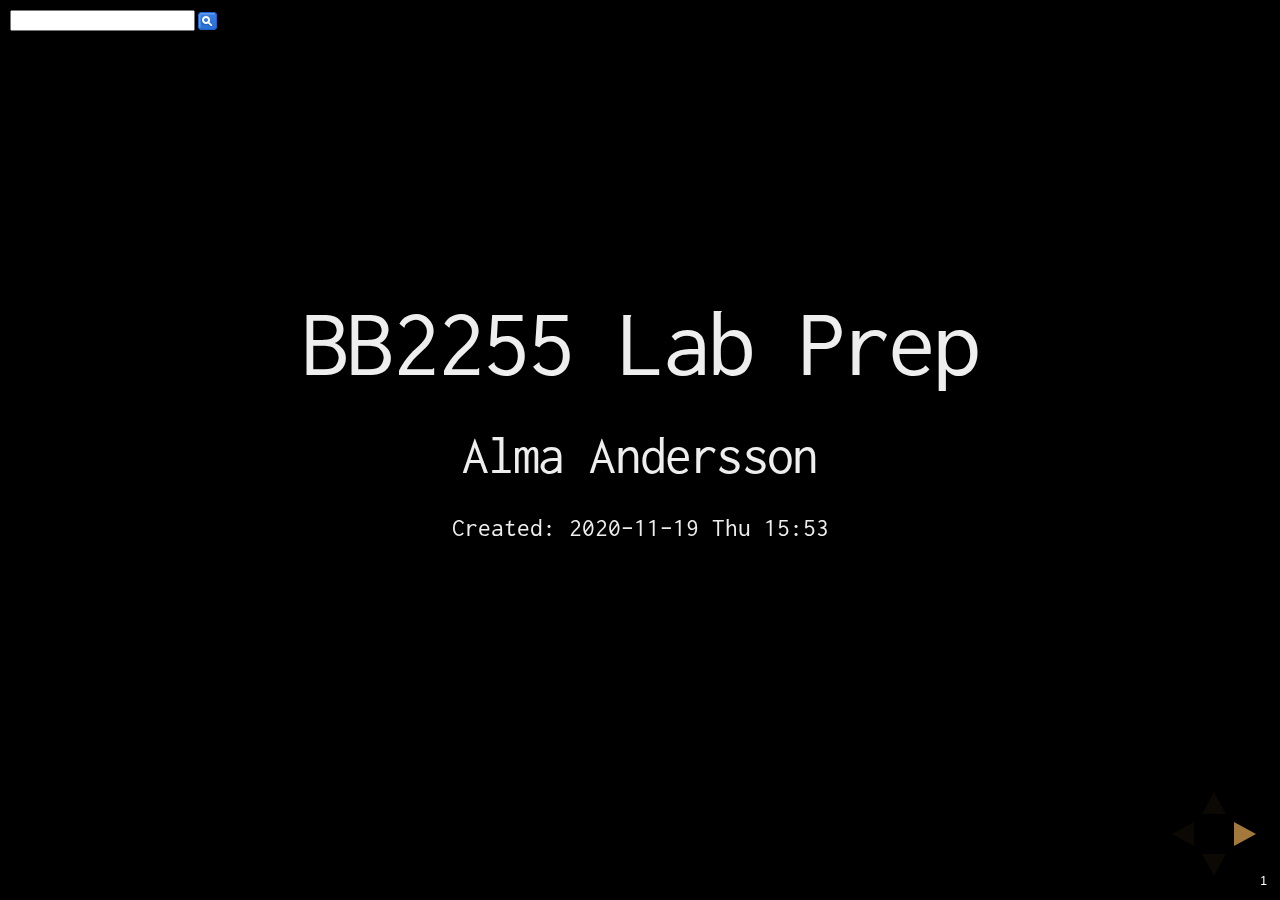
==== commit a5331bb3: "first" ====
--- a/docs/index.html
+++ b/docs/index.html
@@ -29,19 +29,19 @@
 <div class="reveal">
 <div class="slides">
 <section id="sec-title-slide">
-<h1 class="title">BB2255 Lab Prep</h1><h2 class="author">Alma Andersson</h2><p class="date">Created: 2020-11-19 Thu 09:47</p>
+<h1 class="title">BB2255 Lab Prep</h1><h2 class="author">Alma Andersson</h2><p class="date">Created: 2020-11-19 Thu 15:53</p>
 </section>
 
 <section>
-<section id="slide-org70c2311">
-<h2 id="org70c2311">Lab course Introduction</h2>
+<section id="slide-org8af7066">
+<h2 id="org8af7066">Lab course Introduction</h2>
 <p>
 For these slides: <a href="https://almaan.github.io/genetech/">https://almaan.github.io/genetech/</a>
 </p>
 
 </section>
-<section id="slide-orgea6f070">
-<h3 id="orgea6f070">Teaching assistants</h3>
+<section id="slide-org40e52ae">
+<h3 id="org40e52ae">Teaching assistants</h3>
 <p>
 There are 3 of us, all working at the dept. of Gene Technology    
 </p>
@@ -70,8 +70,8 @@
 </p>
 
 </section>
-<section id="slide-org9b7d50d">
-<h3 id="org9b7d50d">Setup</h3>
+<section id="slide-orgcb39926">
+<h3 id="orgcb39926">Setup</h3>
 <p>
 In this course 3 labs in total, one "main TA" for each:
 </p>
@@ -94,8 +94,8 @@
 </ul>
 
 </section>
-<section id="slide-org792fe23">
-<h3 id="org792fe23">Formalities</h3>
+<section id="slide-orgd9ec3c0">
+<h3 id="orgd9ec3c0">Formalities</h3>
 <p>
 <b>Workflow:</b>
 </p>
@@ -133,8 +133,8 @@
 </ul>
 
 </section>
-<section id="slide-orge55c599">
-<h3 id="orge55c599">Finding Information</h3>
+<section id="slide-orgc56c4d3">
+<h3 id="orgc56c4d3">Finding Information</h3>
 <p>
 All information you need can be found at:<br />
 </p>
@@ -150,8 +150,8 @@
 </ul>
 
 </section>
-<section id="slide-org34df2a4">
-<h3 id="org34df2a4">A word about zoom</h3>
+<section id="slide-orgb3814de">
+<h3 id="orgb3814de">A word about zoom</h3>
 <ul>
 <li>Make sure you have the latest version : <a href="https://zoom.us/download">download</a></li>
 <li>We will use same link as Stefania</li>
@@ -167,13 +167,13 @@
 </section>
 </section>
 <section>
-<section id="slide-orgd9fd159">
-<h2 id="orgd9fd159">R</h2>
-<div class="outline-text-2" id="text-orgd9fd159">
-</div>
-</section>
-<section id="slide-org40d1f02">
-<h3 id="org40d1f02">What?</h3>
+<section id="slide-org6251d8e">
+<h2 id="org6251d8e">R</h2>
+<div class="outline-text-2" id="text-org6251d8e">
+</div>
+</section>
+<section id="slide-orgca75dd5">
+<h3 id="orgca75dd5">What?</h3>
 <ul>
 <li class="fragment fade-in">Programming language for "statistical computing"</li>
 <li class="fragment fade-in">Released in 1993</li>
@@ -212,8 +212,8 @@
 </li></ul>
 
 </section>
-<section id="slide-orgd27fcfb">
-<h3 id="orgd27fcfb">Why?</h3>
+<section id="slide-org7878ba4">
+<h3 id="org7878ba4">Why?</h3>
 <ul>
 <li data-fragment-index="1" class="fragment fade-in">One the most popular languages within the bioinformatic community</li>
 <li data-fragment-index="2" class="fragment fade-in">Extremely well designed for "<i>data wrangling</i>"</li>
@@ -224,8 +224,8 @@
 </ul>
 
 </section>
-<section id="slide-org2364ad5">
-<h3 id="org2364ad5">Installation</h3>
+<section id="slide-org0196eb1">
+<h3 id="org0196eb1">Installation</h3>
 <p>
 We will start by installing R, to do this:
 </p>
@@ -270,13 +270,13 @@
 </section>
 </section>
 <section>
-<section id="slide-org1cff1d5">
-<h2 id="org1cff1d5">Rstudio</h2>
-<div class="outline-text-2" id="text-org1cff1d5">
-</div>
-</section>
-<section id="slide-orge4e902c">
-<h3 id="orge4e902c">What is it?</h3>
+<section id="slide-org377a803">
+<h2 id="org377a803">Rstudio</h2>
+<div class="outline-text-2" id="text-org377a803">
+</div>
+</section>
+<section id="slide-orgc5bc7ee">
+<h3 id="orgc5bc7ee">What is it?</h3>
 <ul>
 <li class="fragment fade-in">When editing code it's common to use an IDE (<i>Integrated Development Environment</i>)
 <ul>
@@ -296,8 +296,8 @@
 </ul>
 
 </section>
-<section id="slide-org75ddeba">
-<h3 id="org75ddeba">Installation</h3>
+<section id="slide-org3f8c7a6">
+<h3 id="org3f8c7a6">Installation</h3>
 <p>
 To install Rstudio, follow the steps below:
 </p>
@@ -320,8 +320,8 @@
 </p>
 
 </section>
-<section id="slide-orgef60319">
-<h3 id="orgef60319">Exploring Rstudio</h3>
+<section id="slide-org683ac12">
+<h3 id="org683ac12">Exploring Rstudio</h3>
 <p>
 To get an idea of how Rstudio works, we'll have a quick look at it.<br />
 <br />
@@ -333,8 +333,8 @@
 </p>
 
 </section>
-<section id="slide-org322966b">
-<h4 id="org322966b">Pane Layout</h4>
+<section id="slide-orgf5d1e0b">
+<h4 id="orgf5d1e0b">Pane Layout</h4>
 <p>
 You may use whatever settings you want, but I recommend - to make things
 easy - that you use the same pane layout as me:
@@ -346,8 +346,8 @@
 </div>
 
 </section>
-<section id="slide-org79ce43b">
-<h3 id="org79ce43b">Features of Rstudio</h3>
+<section id="slide-org67adcdb">
+<h3 id="org67adcdb">Features of Rstudio</h3>
 <ul>
 <li>Create a new file by: <i>File &#x2013;&gt; New File &#x2013;&gt; R Script</i></li>
 <li>You should see something like this:</li>
@@ -367,13 +367,13 @@
 </section>
 </section>
 <section>
-<section id="slide-org82eb4e8">
-<h2 id="org82eb4e8">The Labs</h2>
-<div class="outline-text-2" id="text-org82eb4e8">
-</div>
-</section>
-<section id="slide-orgea891ca">
-<h3 id="orgea891ca">Accessing the material</h3>
+<section id="slide-orgb1c6624">
+<h2 id="orgb1c6624">The Labs</h2>
+<div class="outline-text-2" id="text-orgb1c6624">
+</div>
+</section>
+<section id="slide-org45a6dfe">
+<h3 id="org45a6dfe">Accessing the material</h3>
 <p>
 <b><b>Git and GitHub</b></b><br />
 </p>
@@ -405,8 +405,8 @@
 </p>
 
 </section>
-<section id="slide-orgb407405">
-<h3 id="orgb407405">Installing packages</h3>
+<section id="slide-orge8b5cc0">
+<h3 id="orge8b5cc0">Installing packages</h3>
 <p>
 <br />
 </p>
@@ -433,8 +433,8 @@
 </ol>
 
 </section>
-<section id="slide-org0d68f56">
-<h3 id="org0d68f56">Working with the code</h3>
+<section id="slide-org8d05914">
+<h3 id="org8d05914">Working with the code</h3>
 <p>
 To get an idea of how you work with the code, we will have a look at Lab 1
 </p>
@@ -446,8 +446,8 @@
 </ul>
 
 </section>
-<section id="slide-orgfda964e">
-<h4 id="orgfda964e">Changing author name</h4>
+<section id="slide-org54ddbc4">
+<h4 id="org54ddbc4">Changing author name</h4>
 <p>
 At the top of the file you will see:
 </p>
@@ -469,8 +469,8 @@
 </p>
 
 </section>
-<section id="slide-org012ba2b">
-<h4 id="org012ba2b">Code chunks</h4>
+<section id="slide-org3fef0a7">
+<h4 id="org3fef0a7">Code chunks</h4>
 <p>
 <br />
 </p>
@@ -493,8 +493,8 @@
 
 
 </section>
-<section id="slide-org0366259">
-<h4 id="org0366259">Knitting</h4>
+<section id="slide-org0eddb4a">
+<h4 id="org0eddb4a">Knitting</h4>
 <ul>
 <li class="fragment fade-in">R markdown &#x2013;&gt; html and pdf documents.</li>
 <li class="fragment fade-in">This process is called <i>knitting</i></li>
@@ -506,8 +506,8 @@
 </ul>
 
 </section>
-<section id="slide-org139e14b">
-<h4 id="org139e14b">A demo</h4>
+<section id="slide-org516ef3e">
+<h4 id="org516ef3e">A demo</h4>
 <p>
 <video controls src="./vids/knit.mp4"></video>
 </p>
@@ -515,8 +515,8 @@
 </section>
 </section>
 <section>
-<section id="slide-orgae9914d">
-<h2 id="orgae9914d">Wrap up</h2>
+<section id="slide-org66daee5">
+<h2 id="org66daee5">Wrap up</h2>
 <ul>
 <li>First lab session: 13:00-17:00, 26/11/2020</li>
 <li>Questions are welcome!</li>
